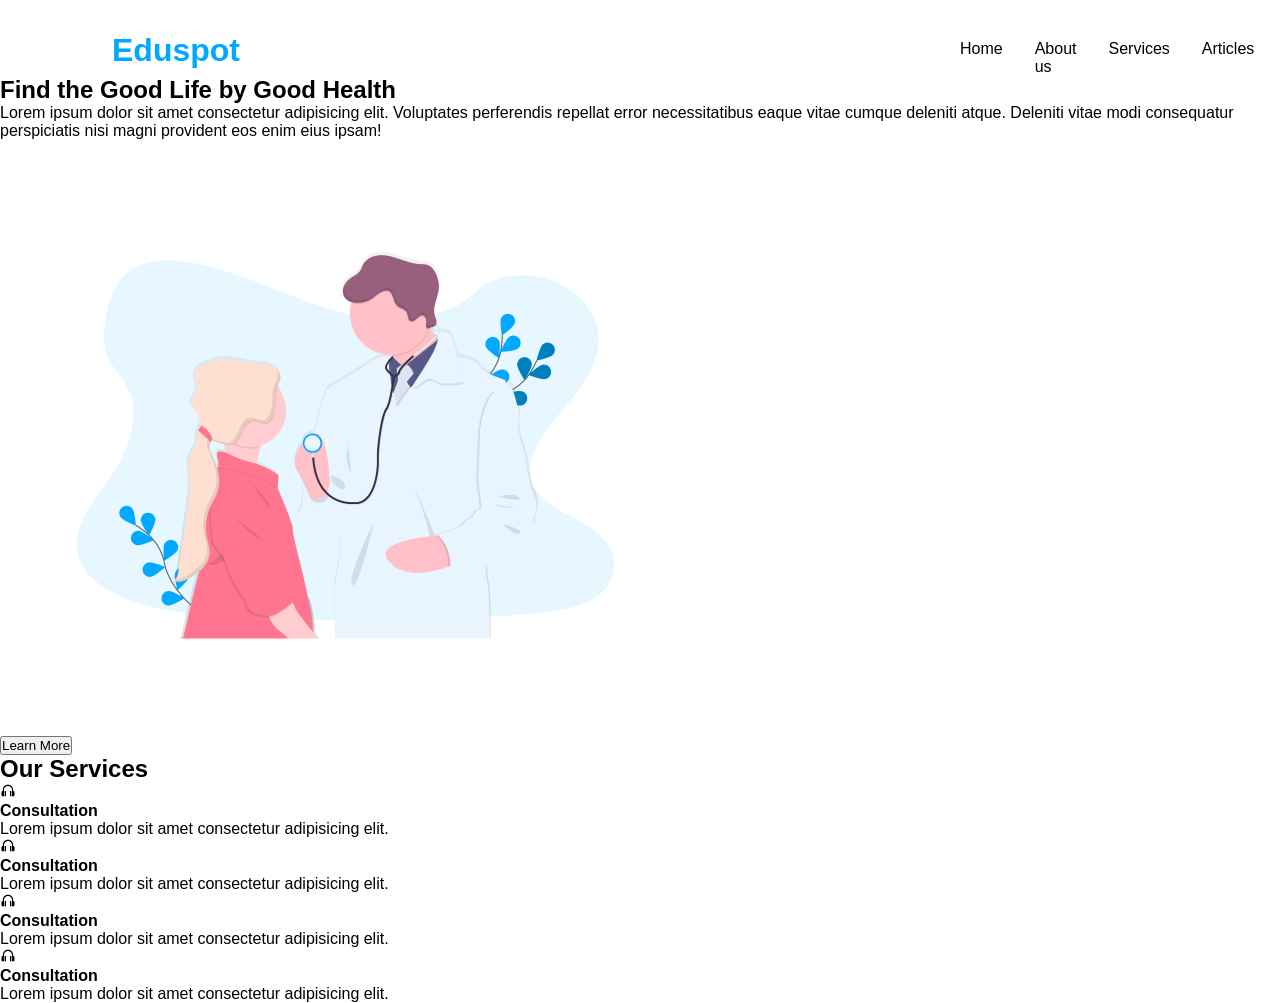
==== index.html @ 778f75f2 "COol" ====
<!DOCTYPE html>
<html lang="en">
<head>
    <meta charset="UTF-8">
    <meta name="viewport" content="width=device-width, initial-scale=1.0">
    <title>EduSpot</title>
    <link rel="stylesheet" href="Style/indexStyle.css">
    <link rel="stylesheet" href="https://unpkg.com/boxicons@latest/css/boxicons.min.css">
</head>
<body>
    <header>
        <div class="EduSpot-Logo">
            <h1><a href="index.html">Eduspot</a></h1>
        </div>
        <div class="EduSpot-Menu">
            <ul>
                <li><a href="">Home</a></li>
                <li><a href="">About us</a></li>
                <li><a href="">Services</a></li>
                <li><a href="">Articles</a></li>
                <li><a href="" class="btnLogin">Login</a></li>
            </ul>
        </div>
    </header>

    <body>
        <section class="hero">
            <h1>Find the Good Life by Good Health</h1>
            <p>Lorem ipsum dolor sit amet consectetur adipisicing elit. Voluptates perferendis repellat error necessitatibus eaque vitae cumque deleniti atque. Deleniti vitae modi consequatur perspiciatis nisi magni provident eos enim eius ipsam!</p>
            <button>Learn More</button>
            <img src="Img/docrot.png" alt="">
        </section>
        <section>
            <h2>Our Services</h2>
            <div class="Service-List">
                <div class="cardView">
                    <i class='bx bx-headphone'></i>
                    <h4>Consultation</h4>
                    <p>Lorem ipsum dolor sit amet consectetur adipisicing elit.</p>
                </div>
                <div class="cardView">
                    <i class='bx bx-headphone'></i>
                    <h4>Consultation</h4>
                    <p>Lorem ipsum dolor sit amet consectetur adipisicing elit.</p>
                </div>
                <div class="cardView">
                    <i class='bx bx-headphone'></i>
                    <h4>Consultation</h4>
                    <p>Lorem ipsum dolor sit amet consectetur adipisicing elit.</p>
                </div>
                <div class="cardView">
                    <i class='bx bx-headphone'></i>
                    <h4>Consultation</h4>
                    <p>Lorem ipsum dolor sit amet consectetur adipisicing elit.</p>
                </div>
            </div>
        </section>
    </body>
</body>
</html>
---- Style/indexStyle.css ----
*{
    margin: 0;
    padding: 0;
    scroll-behavior: smooth;
    font-family: sans-serif;
    list-style: none;
    text-decoration: none;
}

header{
    display: flex;
    margin-top: 2em;
    margin-left: 7em;
}

.EduSpot-Logo a{
    color: #00A9FF;
}

.EduSpot-Menu{
    margin-left: 45em;
}

.EduSpot-Menu ul{
    display: flex;
}

.EduSpot-Menu a{
    color: black;
}

.EduSpot-Menu li{
    margin-top: 0.5em;
    padding-right: 2em;
}

.Eduspot-Logo a{
    color: #00A9FF;
}

.btnLogin{
    border: 2px solid #00A9FF;
    padding-top: 0.7em;
    padding-bottom: 0.7em;
    padding-left: 2em;
    padding-right: 2em;
    border-radius: 0.5em;
}

.btnLogin:hover{
    background-color: #00A9FF;
    color: white;
    transition: 0.5s;
}
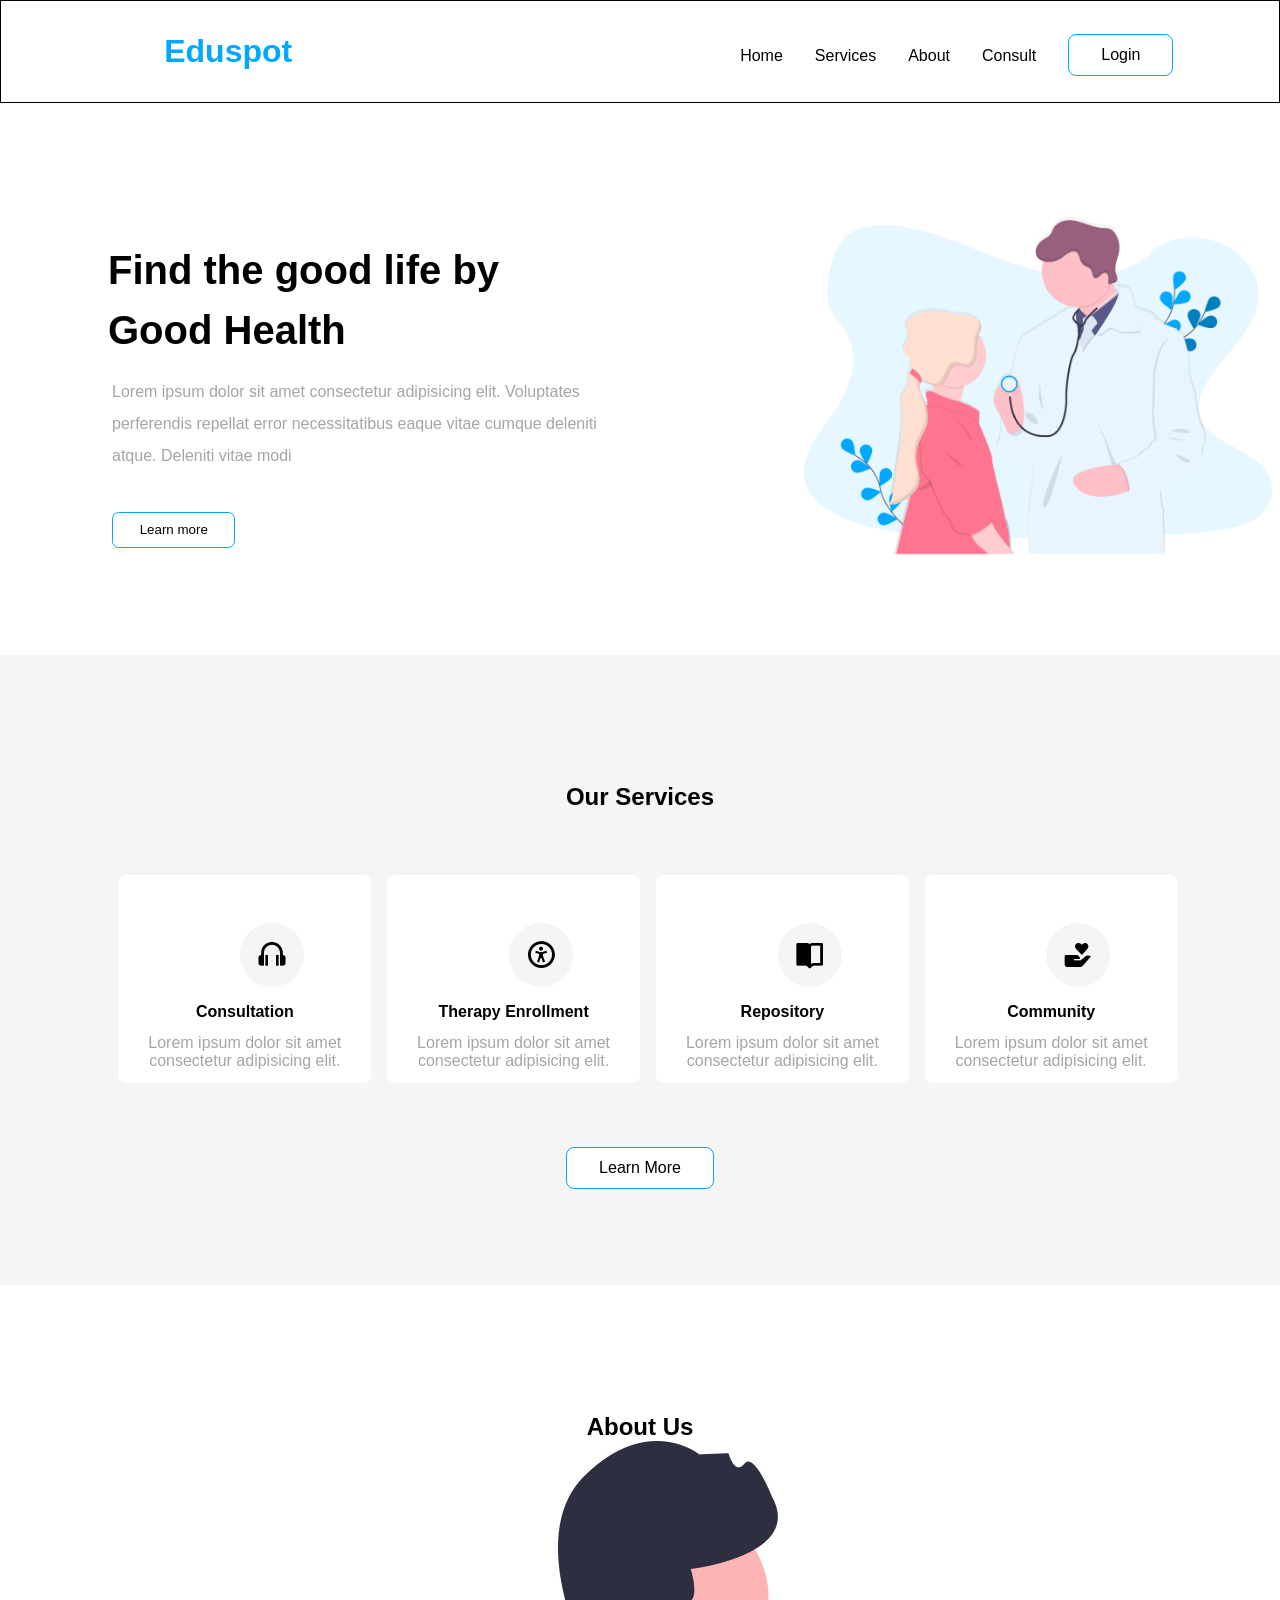
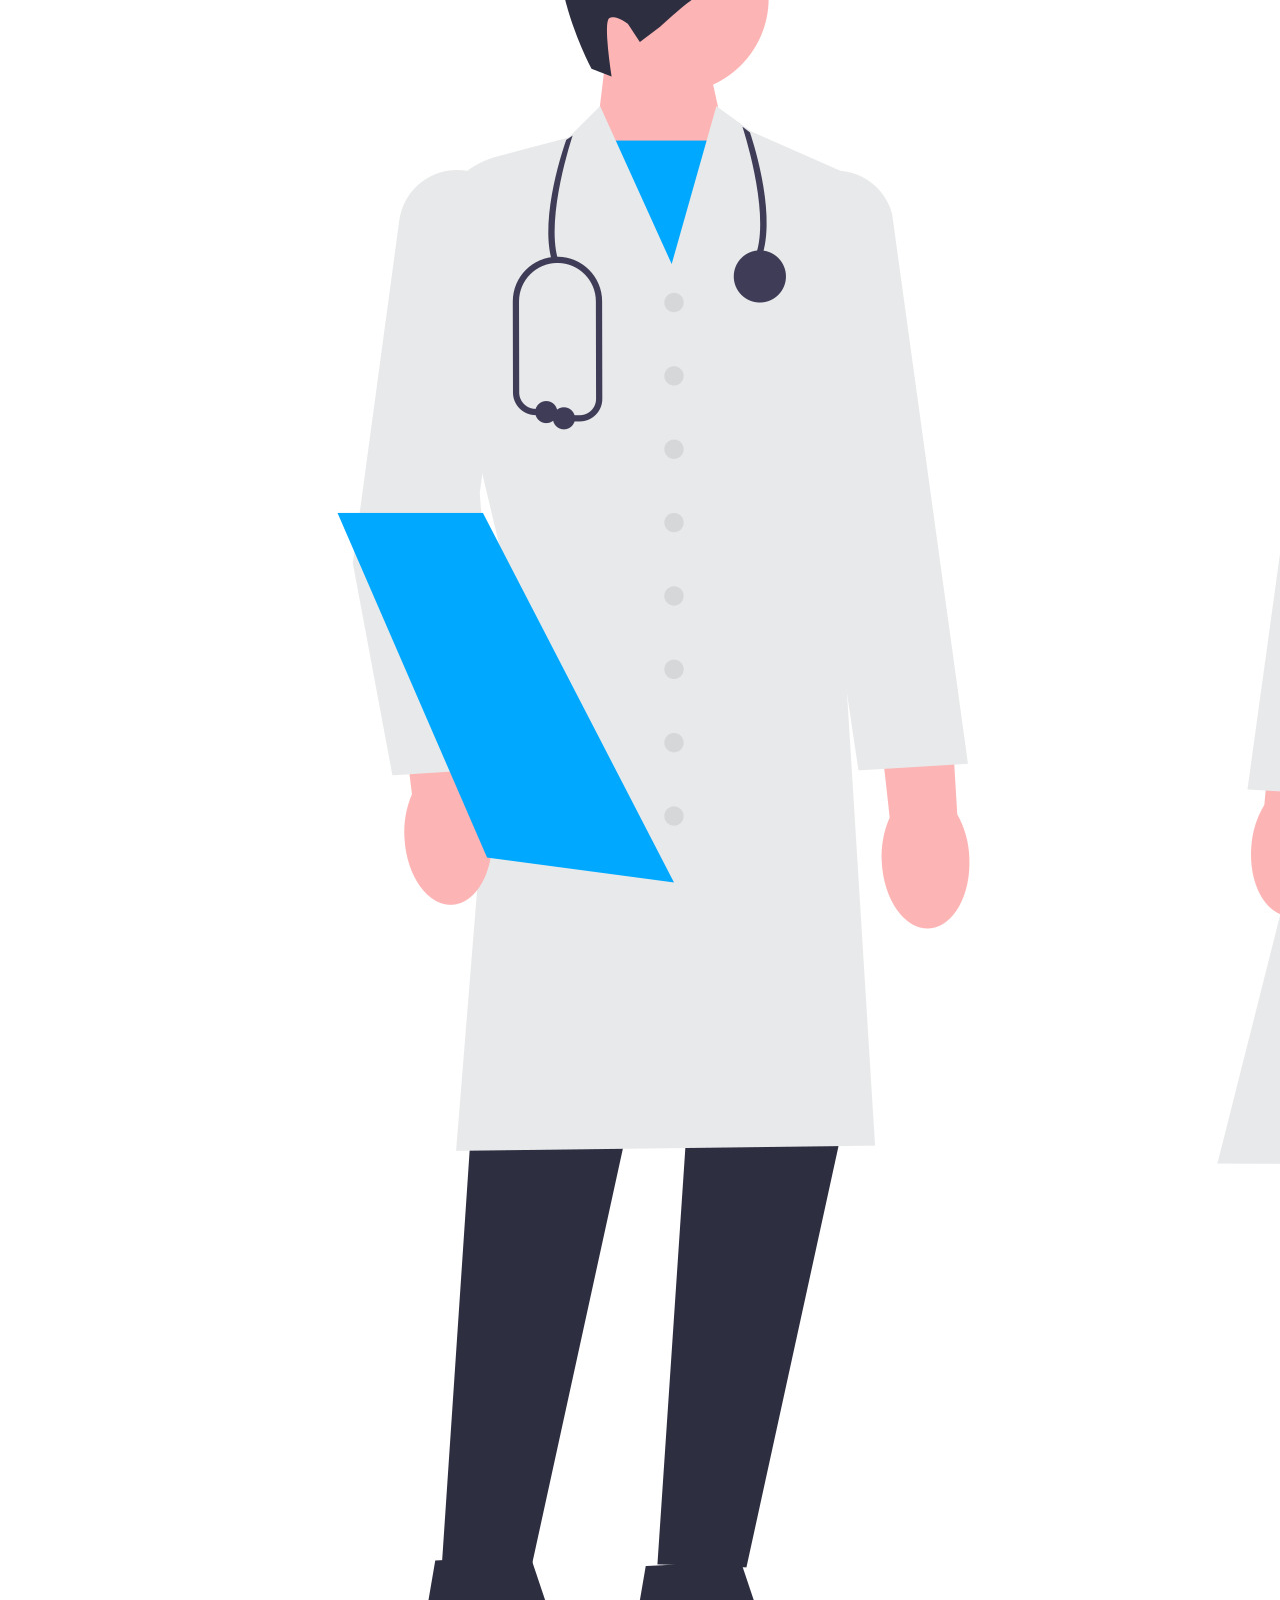
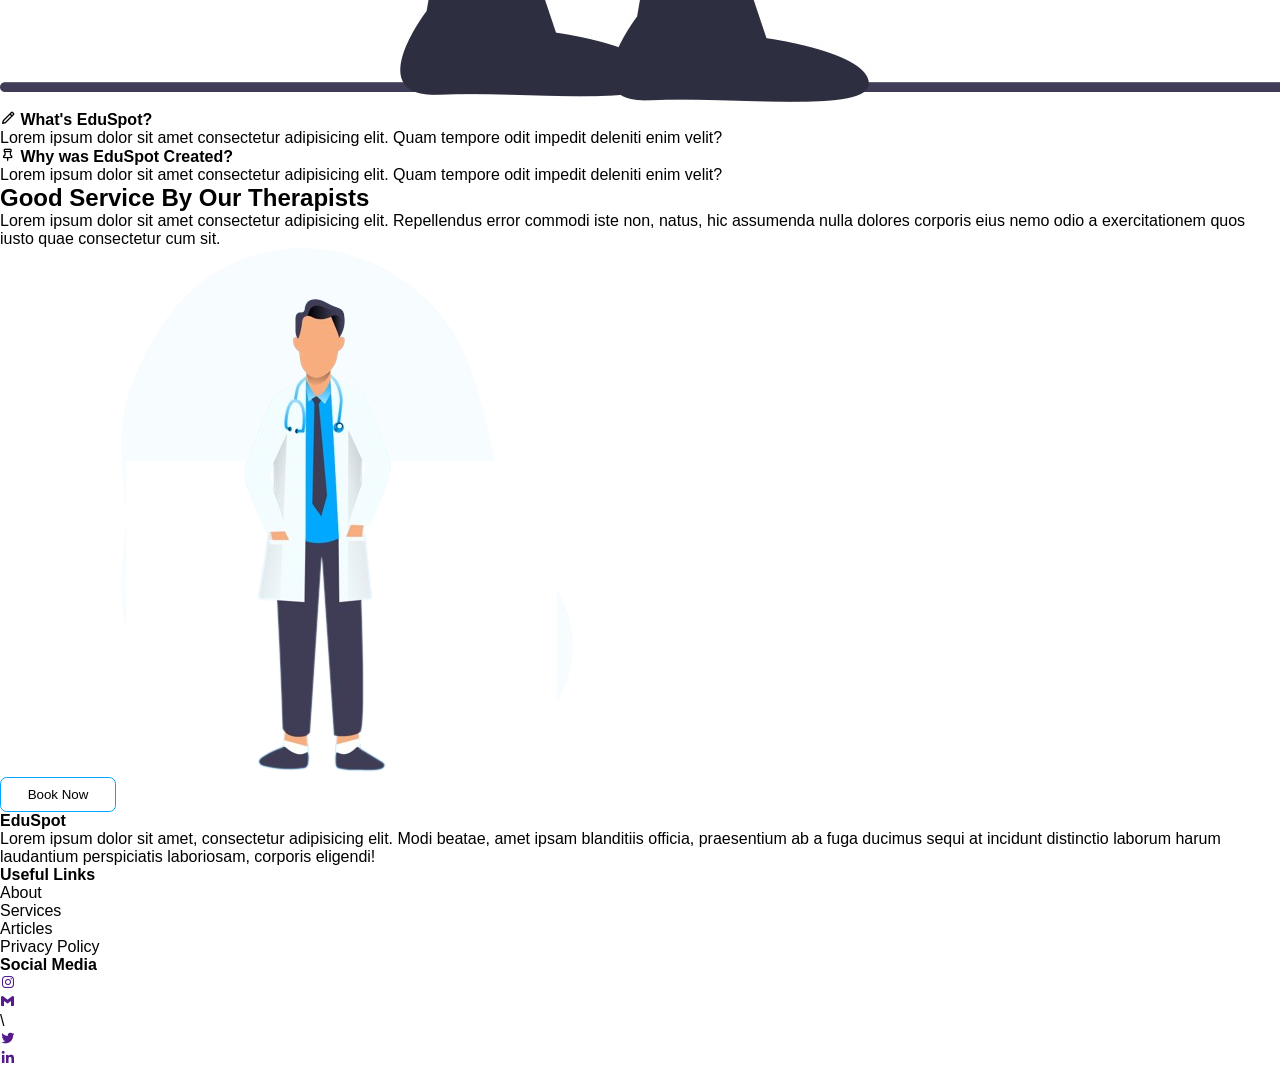
==== commit 5a85bc1a: "Cool" ====
--- a/index.html
+++ b/index.html
@@ -15,46 +15,108 @@
         <div class="EduSpot-Menu">
             <ul>
                 <li><a href="">Home</a></li>
-                <li><a href="">About us</a></li>
-                <li><a href="">Services</a></li>
-                <li><a href="">Articles</a></li>
-                <li><a href="" class="btnLogin">Login</a></li>
+                <li><a href="#Service">Services</a></li>
+                <li><a href="#about">About</a></li>
+                <li><a href="">Consult</a></li>
+                <li><a href="login.html" class="btnLogin">Login</a></li>
             </ul>
         </div>
     </header>
 
     <body>
-        <section class="hero">
-            <h1>Find the Good Life by Good Health</h1>
-            <p>Lorem ipsum dolor sit amet consectetur adipisicing elit. Voluptates perferendis repellat error necessitatibus eaque vitae cumque deleniti atque. Deleniti vitae modi consequatur perspiciatis nisi magni provident eos enim eius ipsam!</p>
-            <button>Learn More</button>
+            
+        <section class="Lorentza">
+        <div class="hero">
+            <h1>Find the good life by <br>Good Health</h1>
+            <p>Lorem ipsum dolor sit amet consectetur adipisicing elit. Voluptates perferendis repellat error necessitatibus eaque vitae cumque deleniti atque. Deleniti vitae modi</p>
+            <button class="btnLogin oreh">Learn more</button>
+        </div>
+        <div class="Meow">
             <img src="Img/docrot.png" alt="">
-        </section>
-        <section>
+        </div>
+            </section>
+
+        
+        <section class="Fateeh" id="Service">
             <h2>Our Services</h2>
             <div class="Service-List">
+                
                 <div class="cardView">
                     <i class='bx bx-headphone'></i>
                     <h4>Consultation</h4>
                     <p>Lorem ipsum dolor sit amet consectetur adipisicing elit.</p>
                 </div>
+                
                 <div class="cardView">
-                    <i class='bx bx-headphone'></i>
-                    <h4>Consultation</h4>
+                    <i class='bx bx-universal-access' ></i>
+                    <h4>Therapy Enrollment</h4>
                     <p>Lorem ipsum dolor sit amet consectetur adipisicing elit.</p>
                 </div>
                 <div class="cardView">
-                    <i class='bx bx-headphone'></i>
-                    <h4>Consultation</h4>
+                    <i class='bx bxs-book-open' ></i>
+                    <h4>Repository</h4>
                     <p>Lorem ipsum dolor sit amet consectetur adipisicing elit.</p>
                 </div>
                 <div class="cardView">
-                    <i class='bx bx-headphone'></i>
-                    <h4>Consultation</h4>
+                    <i class='bx bxs-donate-heart'></i>
+                    <h4>Community</h4>
                     <p>Lorem ipsum dolor sit amet consectetur adipisicing elit.</p>
                 </div>
             </div>
+            <div class="center">
+                <button class="btnLogin resize">Learn More</button>
+            </div>
+            
+        </section>
+
+
+        <section id="about">
+            <h2>About Us</h2>
+            <img src="Img/Docto2.jpeg" alt="">
+            <div class="AboutList">
+                <div class="AboutCard">
+                    <i class='bx bx-pencil' ></i>
+                    <b>What's EduSpot?</b>
+                    <p>Lorem ipsum dolor sit amet consectetur adipisicing elit. Quam tempore odit impedit deleniti enim velit? </p>
+                </div>
+                <div class="AboutCard">
+                    <i class='bx bx-pin' ></i>
+                    <b>Why was EduSpot Created?</b>
+                    <p>Lorem ipsum dolor sit amet consectetur adipisicing elit. Quam tempore odit impedit deleniti enim velit? </p>
+                </div>
+            </div>
+        </section>
+        <section>
+            <h2>Good Service By Our Therapists</h2>
+            <p>Lorem ipsum dolor sit amet consectetur adipisicing elit. Repellendus error commodi iste non, natus, hic assumenda nulla dolores corporis eius nemo odio a exercitationem quos iusto quae consectetur cum sit.</p>
+            <button class="btnLogin">Book Now</button>
+            <img src="Img/Doctor3.png" alt="">
         </section>
     </body>
+    
+    <footer>
+        <div class="Footer-About">
+            <b>EduSpot</b>
+            <p>Lorem ipsum dolor sit amet, consectetur adipisicing elit. Modi beatae, amet ipsam blanditiis officia, praesentium ab a fuga ducimus sequi at incidunt distinctio laborum harum laudantium perspiciatis laboriosam, corporis eligendi!</p>
+        </div>
+        <div class="Footer-Links">
+            <b>Useful Links</b>
+            <ul>
+                <li>About</li>
+                <li>Services</li>
+                <li>Articles</li>
+                <li>Privacy Policy</li>
+            </ul>
+        </div>
+        <div class="Footer-Contacts">
+            <b>Social Media</b>
+            <ul>
+                <li><a href=""><i class='bx bxl-instagram' ></i></a></li>
+                <li><a href=""><i class='bx bxl-gmail' ></i></a></li>\
+                <li><a href=""><i class='bx bxl-twitter' ></i></a></li>
+                <li><a href=""><i class='bx bxl-linkedin' ></i></a></li>
+            </ul>
+        </div>
+    </footer>
 </body>
 </html>
--- a/Style/indexStyle.css
+++ b/Style/indexStyle.css
@@ -5,20 +5,28 @@
     font-family: sans-serif;
     list-style: none;
     text-decoration: none;
+    box-sizing: border-box;
+}
+
+.center {
+    display: flex;
+    justify-content: center;
 }
 
 header{
     display: flex;
-    margin-top: 2em;
-    margin-left: 7em;
+    justify-content: space-between;
+    align-items: center;
+    background-color: white;
+    position: fixed;
+    padding: 2rem 7%;
+    border: 1px solid black;
+    width: 100%;
 }
 
 .EduSpot-Logo a{
     color: #00A9FF;
-}
-
-.EduSpot-Menu{
-    margin-left: 45em;
+    padding-left: 2.3em;
 }
 
 .EduSpot-Menu ul{
@@ -29,9 +37,17 @@
     color: black;
 }
 
+.EduSpot-Menu a:hover{
+    transition: 0.5s;
+}
+
 .EduSpot-Menu li{
     margin-top: 0.5em;
-    padding-right: 2em;
+    padding-right: 1em;
+}
+
+.EduSpot-Menu ul li {
+    margin-left: 1em;
 }
 
 .Eduspot-Logo a{
@@ -39,16 +55,105 @@
 }
 
 .btnLogin{
-    border: 2px solid #00A9FF;
+    border: 1px solid #00A9FF;
+    background-color: white;
     padding-top: 0.7em;
     padding-bottom: 0.7em;
     padding-left: 2em;
     padding-right: 2em;
     border-radius: 0.5em;
+    transition: 0.5s;
 }
-
 .btnLogin:hover{
     background-color: #00A9FF;
     color: white;
     transition: 0.5s;
 }
+.hero{
+    padding-top: 10em;
+}
+
+.hero h1{
+    font-size: 2.5em;
+    line-height: 1.5em;
+    margin-top: 2em;
+    margin-left: 2.7em;
+}
+
+.hero p{
+    font-size: 1em;
+    margin-left: 7em;
+    line-height: 2em;
+    margin-top: 1em;
+    color: #A5A5A5;
+    width: 500px;
+}
+
+.btnLogin.oreh {
+    margin-left: 8.4em;
+    margin-top: 3em;
+}
+
+.Lorentza{
+    display: flex;
+}
+
+.Meow img{
+    width: 70%;
+    margin-top: 7.5em;
+    margin-left: 12em;
+}
+
+.Fateeh{
+    background-color: whitesmoke;
+    width: 100%;
+    padding-top: 8em;
+    padding-bottom: 6em;
+}
+
+.Fateeh h2{
+    text-align: center;
+}
+
+.Service-List {
+    display: flex;
+    margin: 4em 8%;
+}
+
+.cardView {
+    background-color: white;
+    border-radius: 0.5em;
+    margin-left: 1em;
+}
+
+.cardView i{
+    font-size: 2em;
+    margin-left: 3.8em;
+    margin-top: 1.5em;
+    background-color: whitesmoke;
+    border-radius: 50%;
+    padding: 0.5em;
+}
+
+.cardView h4{
+    text-align: center;
+    margin-top: 1em;
+}
+
+.cardView p {
+    padding: 0.8em 5%;
+    text-align: center;
+    color: #A5A5A5;
+}
+
+.btnLogin.resize {
+    font-size: 1em;
+}
+
+#about {
+    padding-top: 8em;
+}
+#about h2 {
+    text-align: center;
+}
+#about img
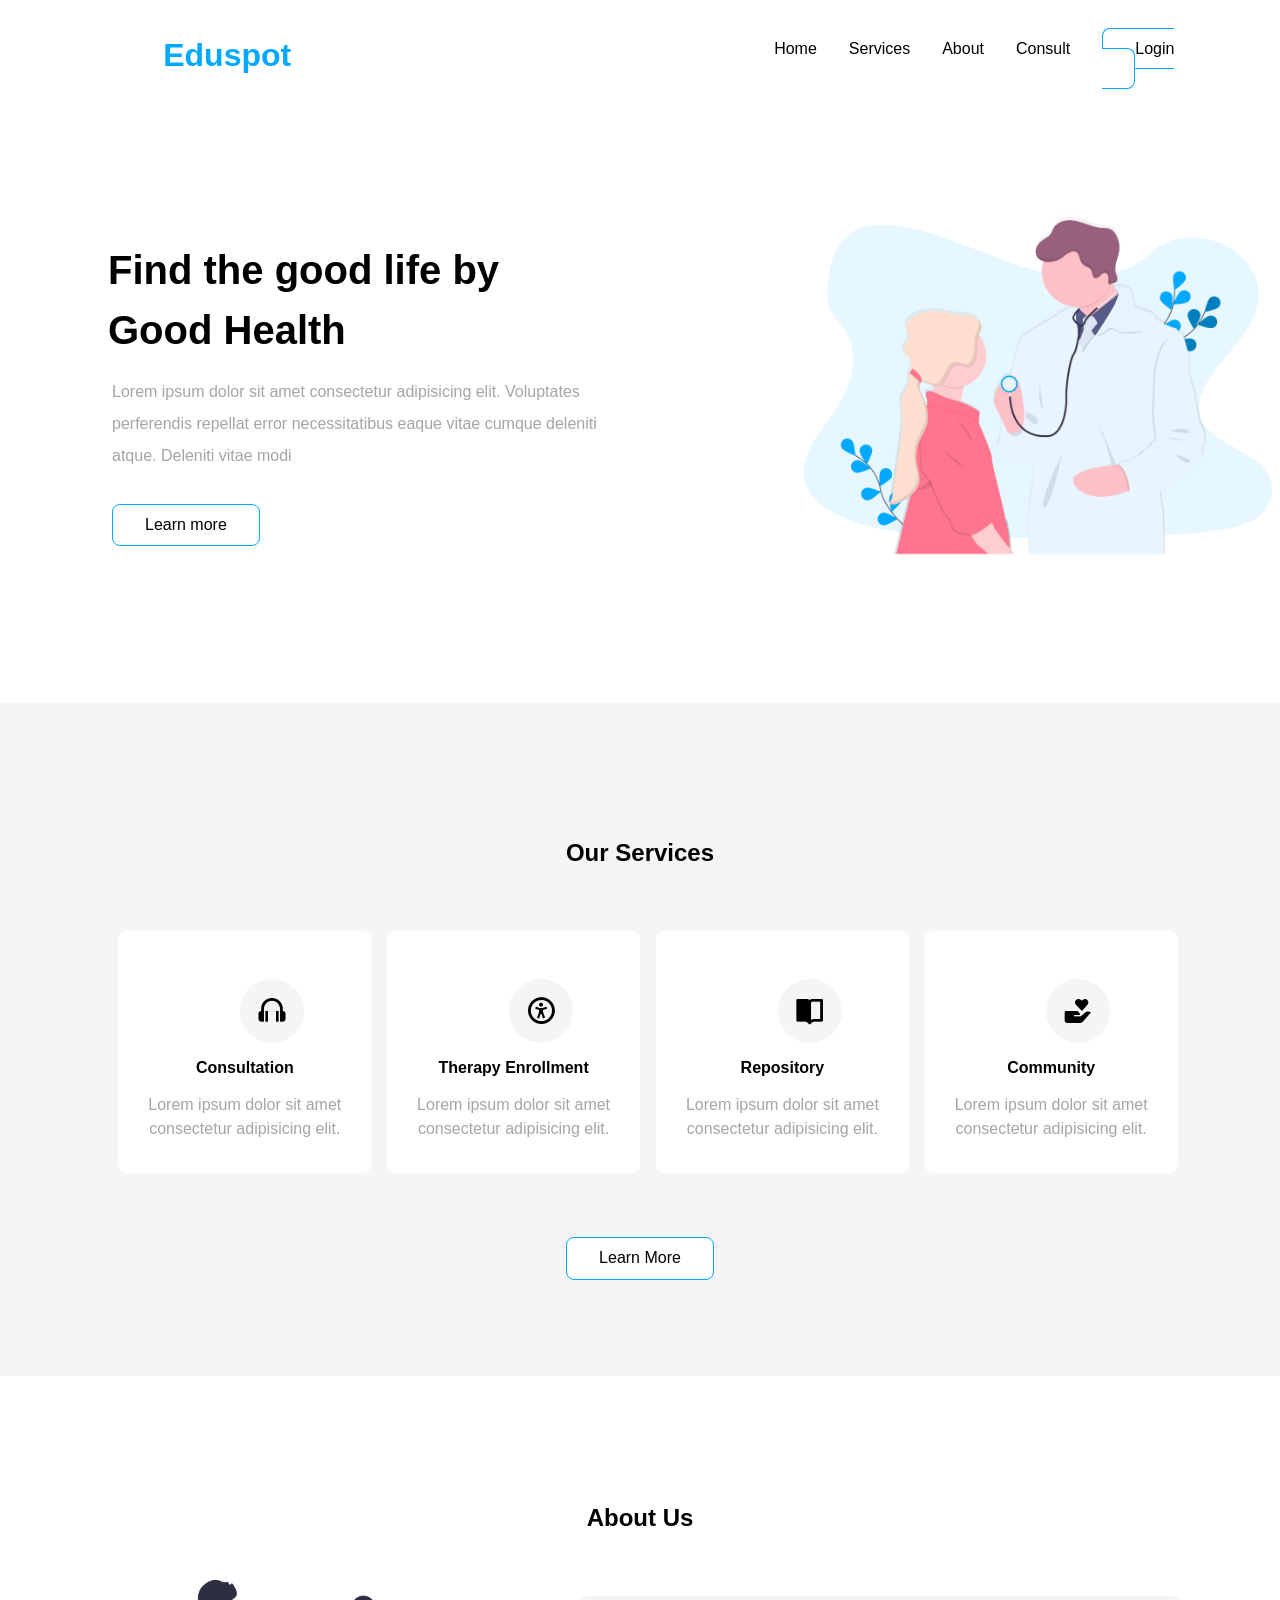
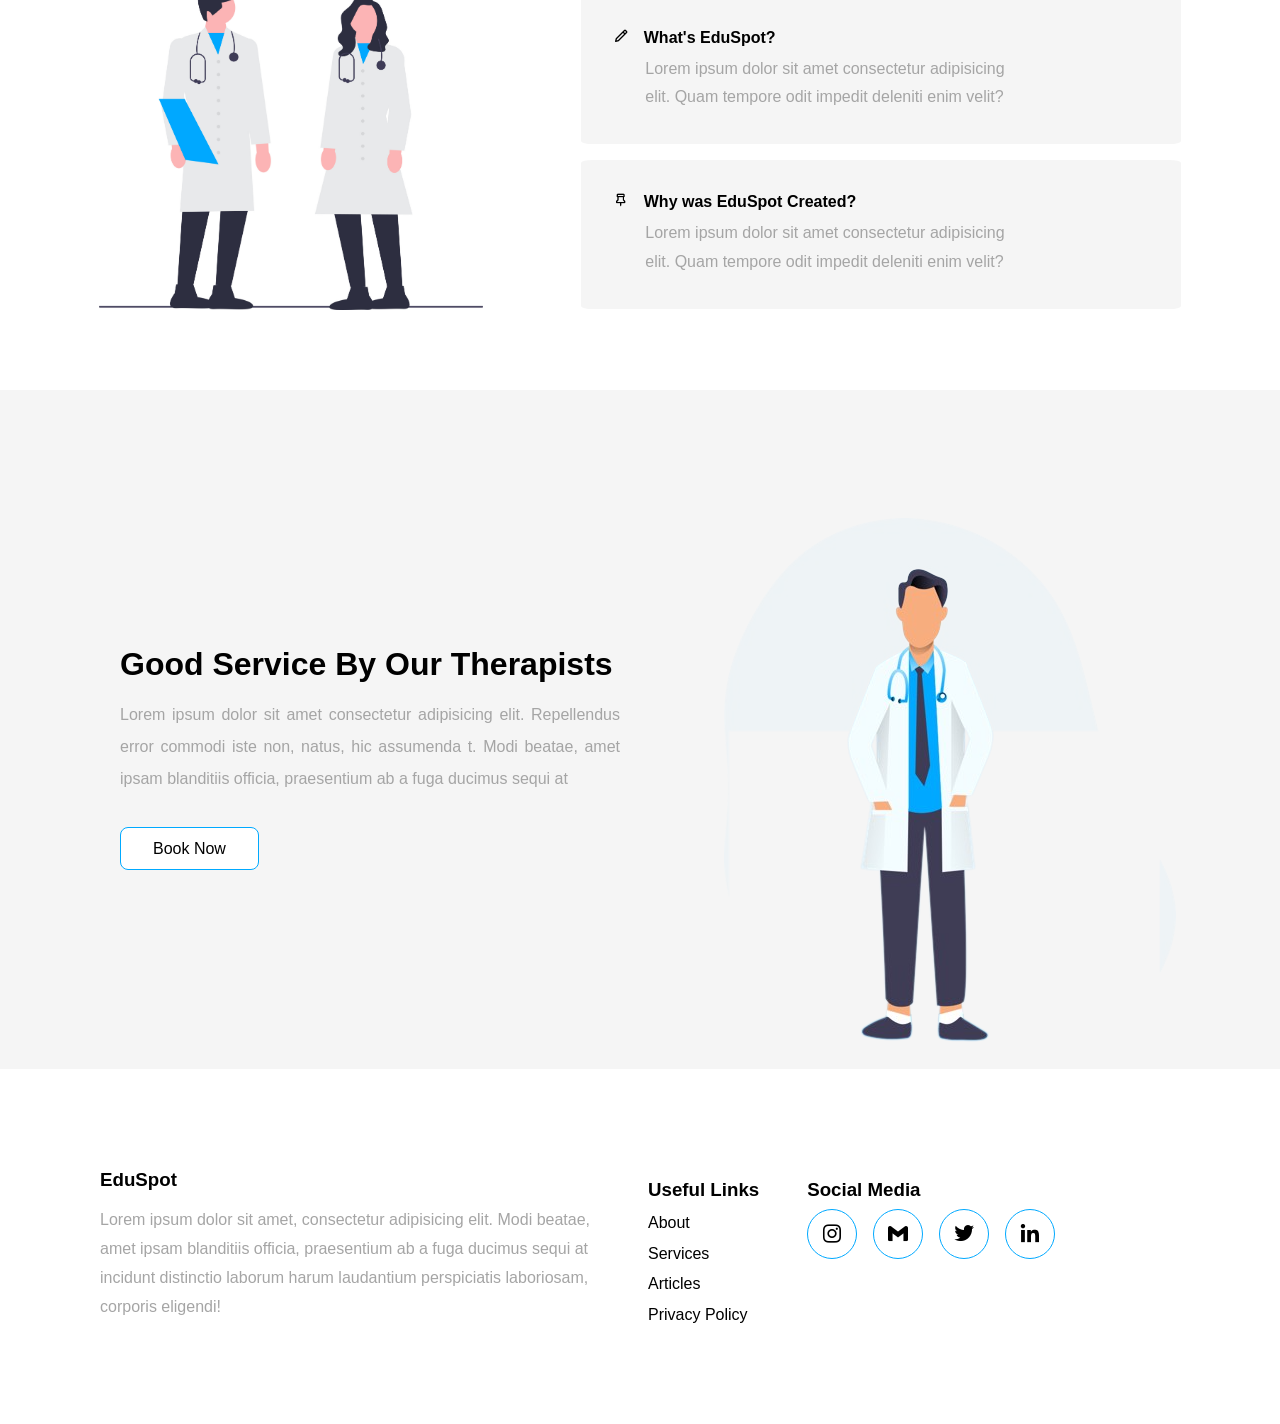
==== commit b973eb14: "Coool" ====
--- a/index.html
+++ b/index.html
@@ -6,6 +6,7 @@
     <title>EduSpot</title>
     <link rel="stylesheet" href="Style/indexStyle.css">
     <link rel="stylesheet" href="https://unpkg.com/boxicons@latest/css/boxicons.min.css">
+    <link rel="icon" href="">
 </head>
 <body>
     <header>
@@ -14,10 +15,10 @@
         </div>
         <div class="EduSpot-Menu">
             <ul>
-                <li><a href="">Home</a></li>
+                <li><a href="#">Home</a></li>
                 <li><a href="#Service">Services</a></li>
                 <li><a href="#about">About</a></li>
-                <li><a href="">Consult</a></li>
+                <li><a href="#consult">Consult</a></li>
                 <li><a href="login.html" class="btnLogin">Login</a></li>
             </ul>
         </div>
@@ -29,7 +30,7 @@
         <div class="hero">
             <h1>Find the good life by <br>Good Health</h1>
             <p>Lorem ipsum dolor sit amet consectetur adipisicing elit. Voluptates perferendis repellat error necessitatibus eaque vitae cumque deleniti atque. Deleniti vitae modi</p>
-            <button class="btnLogin oreh">Learn more</button>
+            <button class="btnLogin oreh resize">Learn more</button>
         </div>
         <div class="Meow">
             <img src="Img/docrot.png" alt="">
@@ -72,47 +73,60 @@
 
         <section id="about">
             <h2>About Us</h2>
-            <img src="Img/Docto2.jpeg" alt="">
-            <div class="AboutList">
-                <div class="AboutCard">
-                    <i class='bx bx-pencil' ></i>
-                    <b>What's EduSpot?</b>
-                    <p>Lorem ipsum dolor sit amet consectetur adipisicing elit. Quam tempore odit impedit deleniti enim velit? </p>
-                </div>
-                <div class="AboutCard">
-                    <i class='bx bx-pin' ></i>
-                    <b>Why was EduSpot Created?</b>
-                    <p>Lorem ipsum dolor sit amet consectetur adipisicing elit. Quam tempore odit impedit deleniti enim velit? </p>
+            <div class="flex" style="justify-content: space-evenly;">
+                <img src="Img/Docto2.jpeg" alt="">
+                <div class="AboutList">
+    
+                    <div class="AboutCard">
+                        <i class='bx bx-pencil' ></i>
+                        <b>What's EduSpot?</b>
+                        <p>Lorem ipsum dolor sit amet consectetur adipisicing <br>elit. Quam tempore odit impedit deleniti enim velit? </p>
+                    </div>
+    
+                    <div class="AboutCard">
+                        <i class='bx bx-pin' ></i>
+                        <b>Why was EduSpot Created?</b>
+                        <p>Lorem ipsum dolor sit amet consectetur adipisicing <br>elit. Quam tempore odit impedit deleniti enim velit? </p>
+                    </div>
+                    
                 </div>
             </div>
+            
         </section>
-        <section>
-            <h2>Good Service By Our Therapists</h2>
-            <p>Lorem ipsum dolor sit amet consectetur adipisicing elit. Repellendus error commodi iste non, natus, hic assumenda nulla dolores corporis eius nemo odio a exercitationem quos iusto quae consectetur cum sit.</p>
-            <button class="btnLogin">Book Now</button>
-            <img src="Img/Doctor3.png" alt="">
+        
+        <section class="Ambraise" id="consult">
+            <div class="flex" style="justify-content: space-evenly;">
+                <div class="DanHeng">
+                    <h2>Good Service By Our Therapists</h2>
+                    <p>
+                        Lorem ipsum dolor sit amet consectetur adipisicing elit. Repellendus error commodi iste non, natus, hic assumenda t. Modi beatae, amet ipsam blanditiis officia, praesentium ab a fuga ducimus sequi at
+                    </p>
+                    <a href="login.html"><button class="btnLogin resize">Book Now</button></a>
+                </div>
+                <img src="Img/Doctor3.png" alt="">
+            </div>
         </section>
     </body>
     
     <footer>
         <div class="Footer-About">
-            <b>EduSpot</b>
+            <h3>EduSpot</h3>
             <p>Lorem ipsum dolor sit amet, consectetur adipisicing elit. Modi beatae, amet ipsam blanditiis officia, praesentium ab a fuga ducimus sequi at incidunt distinctio laborum harum laudantium perspiciatis laboriosam, corporis eligendi!</p>
         </div>
         <div class="Footer-Links">
-            <b>Useful Links</b>
+            <h3>Useful Links</h3>
             <ul>
-                <li>About</li>
-                <li>Services</li>
-                <li>Articles</li>
-                <li>Privacy Policy</li>
+                <li><a href="">About</a></li>
+                <li><a href="">Services</a></li>
+                <li><a href="">Articles</a></li>
+                <li><a href="">Privacy Policy</a></li>
             </ul>
         </div>
         <div class="Footer-Contacts">
-            <b>Social Media</b>
+            <h3>Social Media</h3>
             <ul>
                 <li><a href=""><i class='bx bxl-instagram' ></i></a></li>
-                <li><a href=""><i class='bx bxl-gmail' ></i></a></li>\
+                <li><a href=""><i class='bx bxl-gmail' ></i></a></li>
                 <li><a href=""><i class='bx bxl-twitter' ></i></a></li>
                 <li><a href=""><i class='bx bxl-linkedin' ></i></a></li>
             </ul>
--- a/Style/indexStyle.css
+++ b/Style/indexStyle.css
@@ -1,3 +1,8 @@
+:root{
+    --base-color: #00A9FF;
+    --p-color: #a5a5a5;
+}
+
 *{
     margin: 0;
     padding: 0;
@@ -13,6 +18,15 @@
     justify-content: center;
 }
 
+.flex {
+    display: flex;
+}
+a {
+    color: black;
+}
+p {
+    color: var(--p-color);
+}
 header{
     display: flex;
     justify-content: space-between;
@@ -20,12 +34,11 @@
     background-color: white;
     position: fixed;
     padding: 2rem 7%;
-    border: 1px solid black;
     width: 100%;
 }
 
 .EduSpot-Logo a{
-    color: #00A9FF;
+    color: var(--base-color);
     padding-left: 2.3em;
 }
 
@@ -37,8 +50,18 @@
     color: black;
 }
 
-.EduSpot-Menu a:hover{
-    transition: 0.5s;
+.EduSpot-Menu a::after{
+    content: '';
+	width: 0;
+	height: 2px;
+	background: #00A9FF;
+	display: block;
+	margin: auto;
+	transition: 0.5s;
+}
+
+.EduSpot-Menu a:hover::after{
+    width: 100%;
 }
 
 .EduSpot-Menu li{
@@ -51,7 +74,7 @@
 }
 
 .Eduspot-Logo a{
-    color: #00A9FF;
+    color: var(--base-color);
 }
 
 .btnLogin{
@@ -65,7 +88,7 @@
     transition: 0.5s;
 }
 .btnLogin:hover{
-    background-color: #00A9FF;
+    background-color: var(--base-color);
     color: white;
     transition: 0.5s;
 }
@@ -85,13 +108,13 @@
     margin-left: 7em;
     line-height: 2em;
     margin-top: 1em;
-    color: #A5A5A5;
+    color: var(--p-color);
     width: 500px;
 }
 
 .btnLogin.oreh {
-    margin-left: 8.4em;
-    margin-top: 3em;
+    margin-left: 7em;
+    margin-top: 2em;
 }
 
 .Lorentza{
@@ -107,8 +130,9 @@
 .Fateeh{
     background-color: whitesmoke;
     width: 100%;
-    padding-top: 8em;
+    padding-top: 8.5em;
     padding-bottom: 6em;
+    margin-top: 3em;
 }
 
 .Fateeh h2{
@@ -142,8 +166,11 @@
 
 .cardView p {
     padding: 0.8em 5%;
-    text-align: center;
-    color: #A5A5A5;
+    line-height: 1.5em;
+    padding-top: 1em;
+    padding-bottom: 2em;
+    text-align: center;
+    color: var(--p-color);
 }
 
 .btnLogin.resize {
@@ -155,5 +182,107 @@
 }
 #about h2 {
     text-align: center;
-}
-#about img+    margin-bottom: 2em;
+}
+#about img {
+    width: 30%;
+}
+
+.AboutCard{
+    background-color: whitesmoke;
+    margin-top: 1em;
+    padding: 2em;
+    border-radius: 2%;
+    width: 600px;
+}
+.AboutCard b {
+    margin-left: 10px;
+}
+.AboutCard p{
+    margin-top: 0.5em;
+    line-height: 1.8em;
+    padding-left: 2em;
+    color: var(--p-color);
+}
+
+.Ambraise{
+    background-color: whitesmoke;
+    width: 100%;
+    padding-top: 8em;
+    margin-top: 5em;
+}
+.DanHeng h2{
+    margin-left: 0.5em;
+    margin-top: 4em;
+    font-size: 2em;
+}
+
+.DanHeng p {
+    margin-left: 1em;
+    margin-top: 1em;
+    width: 500px;
+    color: var(--p-color);
+    line-height: 2em;
+    text-align: justify;
+    margin-bottom: 2em;
+}
+
+.DanHeng button {
+    margin-left: 1em;
+    cursor: pointer;
+}
+
+footer {
+    padding: 100px 100px;
+    display: flex;
+}
+
+.Footer-About {
+    width: 500px;
+}
+
+.Footer-About p{
+    line-height: 1.8em;
+}
+.Footer-About h3 {
+    margin-bottom: 0.8em;
+}
+
+.Footer-Links{
+    margin-left: 3em;
+    margin-top: 0.6em;
+}
+
+.Footer-Links li{
+    margin-top: 0.8em;
+}
+
+.Footer-Contacts{
+    margin-left: 3em;
+    margin-top: 0.6em;
+}
+
+.Footer-Contacts li{
+    margin-top: 0.5em;
+    margin-right: 1em;
+    border: 1px solid #00A9FF;
+    border-radius: 50%;
+    transition: 0.5s;
+}
+
+.Footer-Contacts li:hover{
+    background-color: #00A9FF;
+}
+
+.Footer-Contacts i{
+    font-size: 1.5em;
+    padding: 0.5em;
+}
+
+.Footer-Contacts i:hover{
+    color: white;
+}
+
+.Footer-Contacts ul {
+    display: flex;
+}
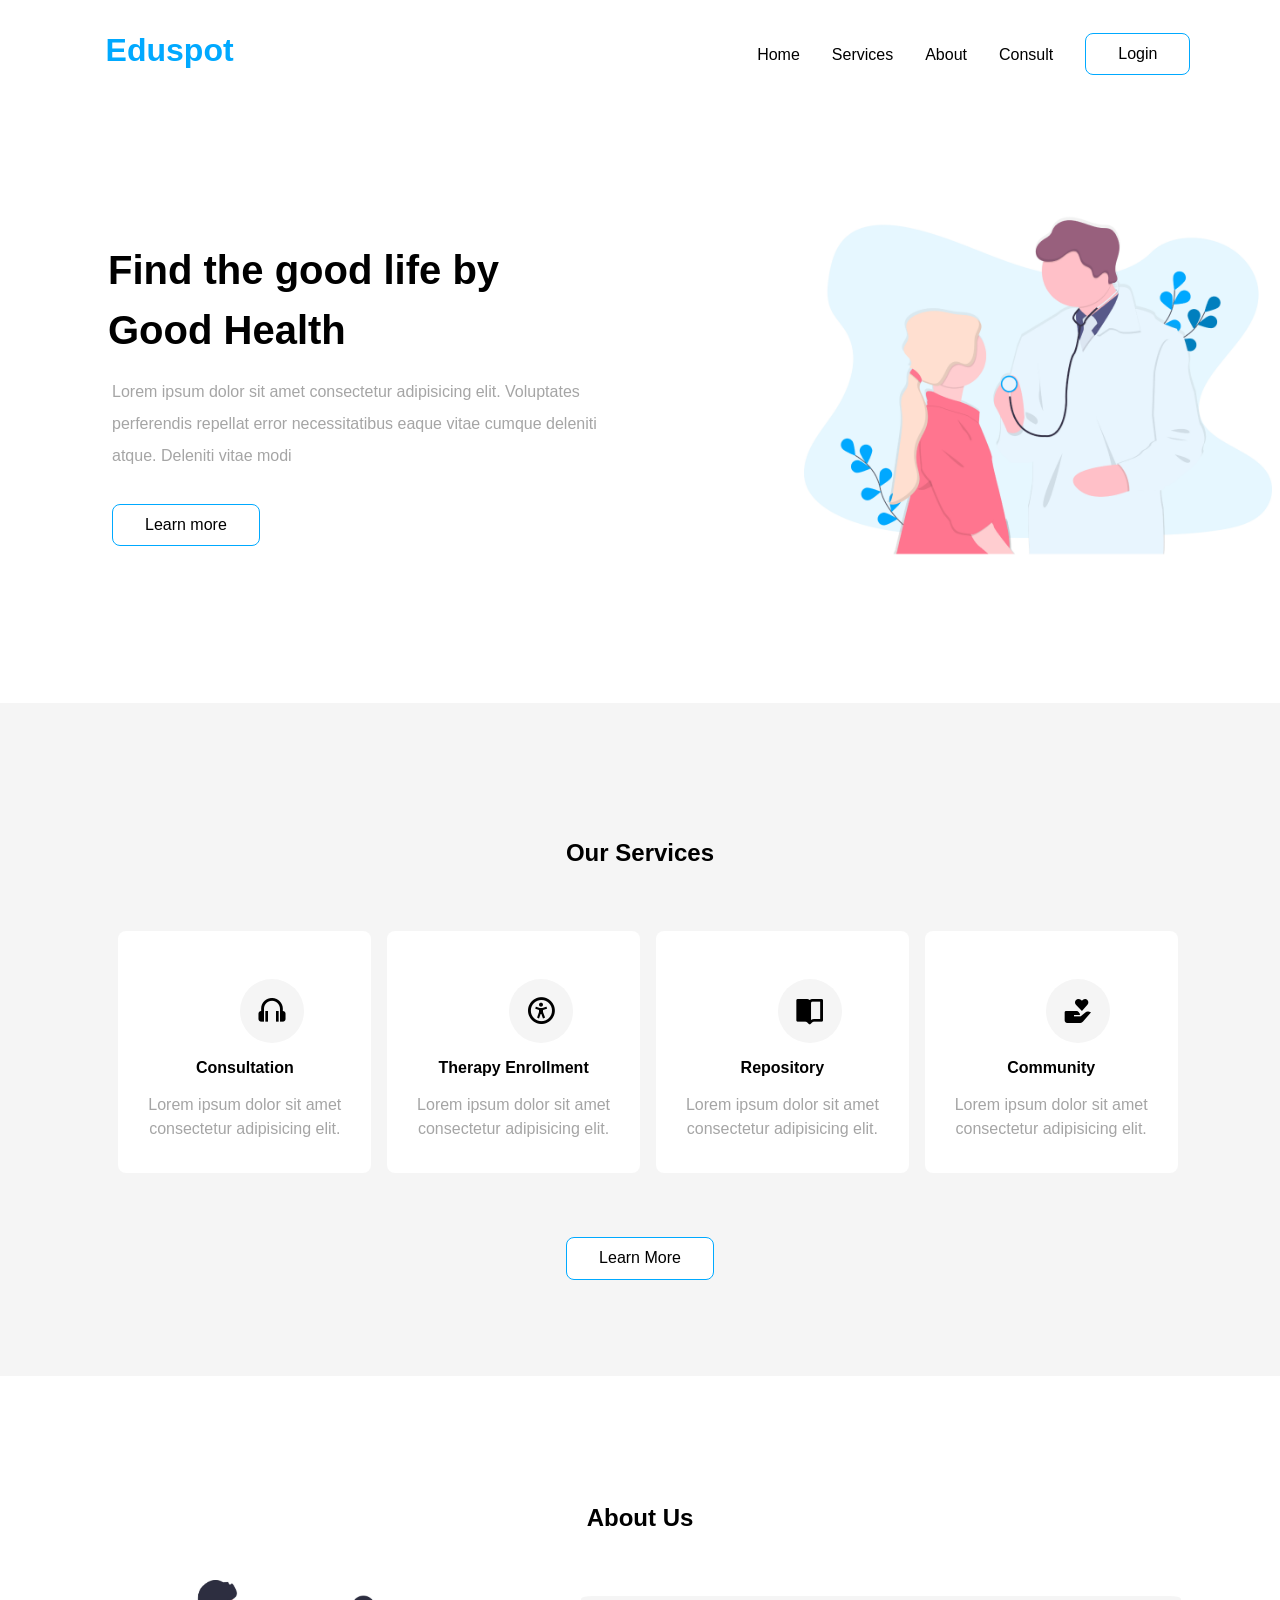
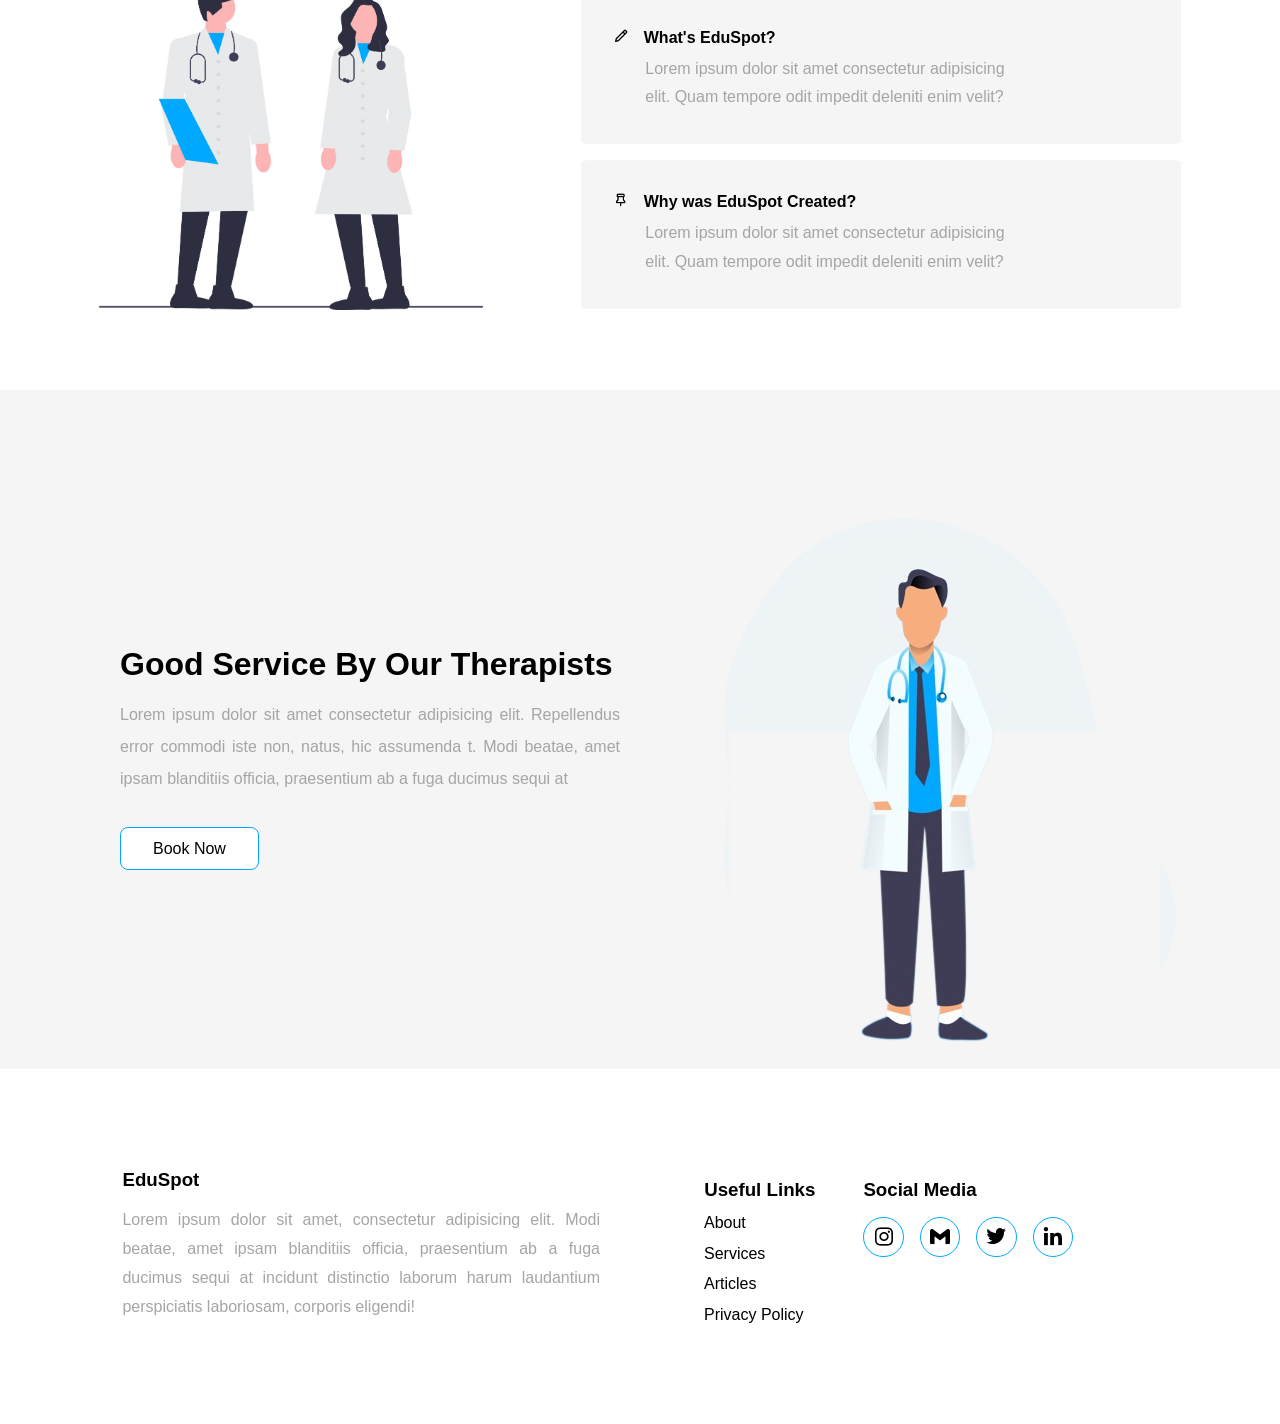
==== commit da943292: "Let's go" ====
--- a/index.html
+++ b/index.html
@@ -24,7 +24,7 @@
         </div>
     </header>
 
-    <body>
+    <article>
             
         <section class="Lorentza">
         <div class="hero">
@@ -106,7 +106,7 @@
                 <img src="Img/Doctor3.png" alt="">
             </div>
         </section>
-    </body>
+    </article>
     
     <footer>
         <div class="Footer-About">
--- a/Style/indexStyle.css
+++ b/Style/indexStyle.css
@@ -39,7 +39,7 @@
 
 .EduSpot-Logo a{
     color: var(--base-color);
-    padding-left: 2.3em;
+    padding-left: 0.5em;
 }
 
 .EduSpot-Menu ul{
@@ -48,29 +48,18 @@
 
 .EduSpot-Menu a{
     color: black;
-}
-
-.EduSpot-Menu a::after{
-    content: '';
-	width: 0;
-	height: 2px;
-	background: #00A9FF;
-	display: block;
-	margin: auto;
-	transition: 0.5s;
-}
-
-.EduSpot-Menu a:hover::after{
-    width: 100%;
+    transition: 0.5s;
+}
+
+.EduSpot-Menu a:hover, .EduSpot-Menu a:focus,
+.Footer-Links a:hover {
+    color: var(--base-color);
 }
 
 .EduSpot-Menu li{
     margin-top: 0.5em;
-    padding-right: 1em;
-}
-
-.EduSpot-Menu ul li {
-    margin-left: 1em;
+    padding-left: 2em;
+
 }
 
 .Eduspot-Logo a{
@@ -80,16 +69,14 @@
 .btnLogin{
     border: 1px solid #00A9FF;
     background-color: white;
-    padding-top: 0.7em;
-    padding-bottom: 0.7em;
-    padding-left: 2em;
-    padding-right: 2em;
+    padding: 0.7em 2em;
     border-radius: 0.5em;
     transition: 0.5s;
+    cursor: pointer;
 }
 .btnLogin:hover{
     background-color: var(--base-color);
-    color: white;
+    color: white !important;
     transition: 0.5s;
 }
 .hero{
@@ -243,9 +230,12 @@
 
 .Footer-About p{
     line-height: 1.8em;
+    text-align: justify;
+    margin-left: 1.4em;
 }
 .Footer-About h3 {
     margin-bottom: 0.8em;
+    margin-left: 1.2em;
 }
 
 .Footer-Links{
@@ -255,6 +245,15 @@
 
 .Footer-Links li{
     margin-top: 0.8em;
+    margin-left: 3.5em;
+}
+
+.Footer-Links a {
+    transition: 0.5s;
+}
+
+.Footer-Links h3{
+    margin-left: 3em;
 }
 
 .Footer-Contacts{
@@ -263,7 +262,7 @@
 }
 
 .Footer-Contacts li{
-    margin-top: 0.5em;
+    margin-top: 1em;
     margin-right: 1em;
     border: 1px solid #00A9FF;
     border-radius: 50%;
@@ -276,7 +275,7 @@
 
 .Footer-Contacts i{
     font-size: 1.5em;
-    padding: 0.5em;
+    padding: 0.3em;
 }
 
 .Footer-Contacts i:hover{
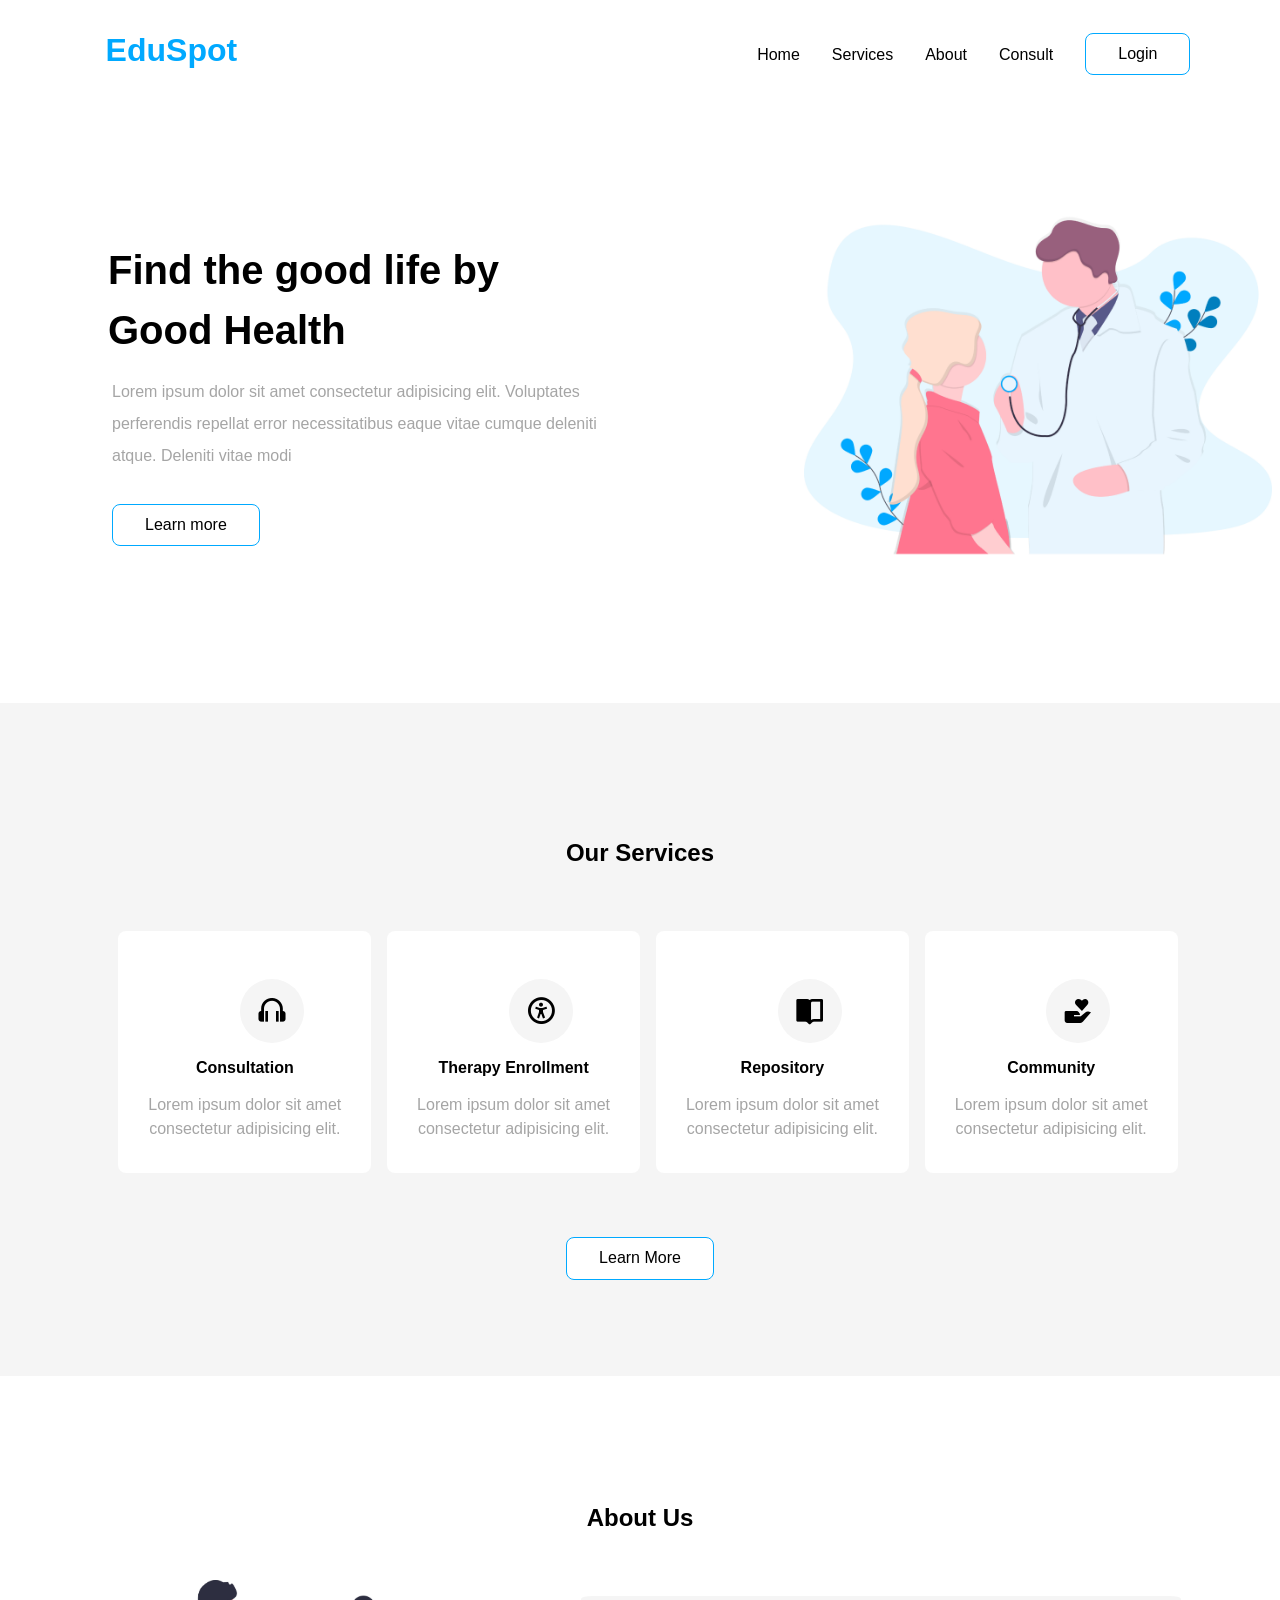
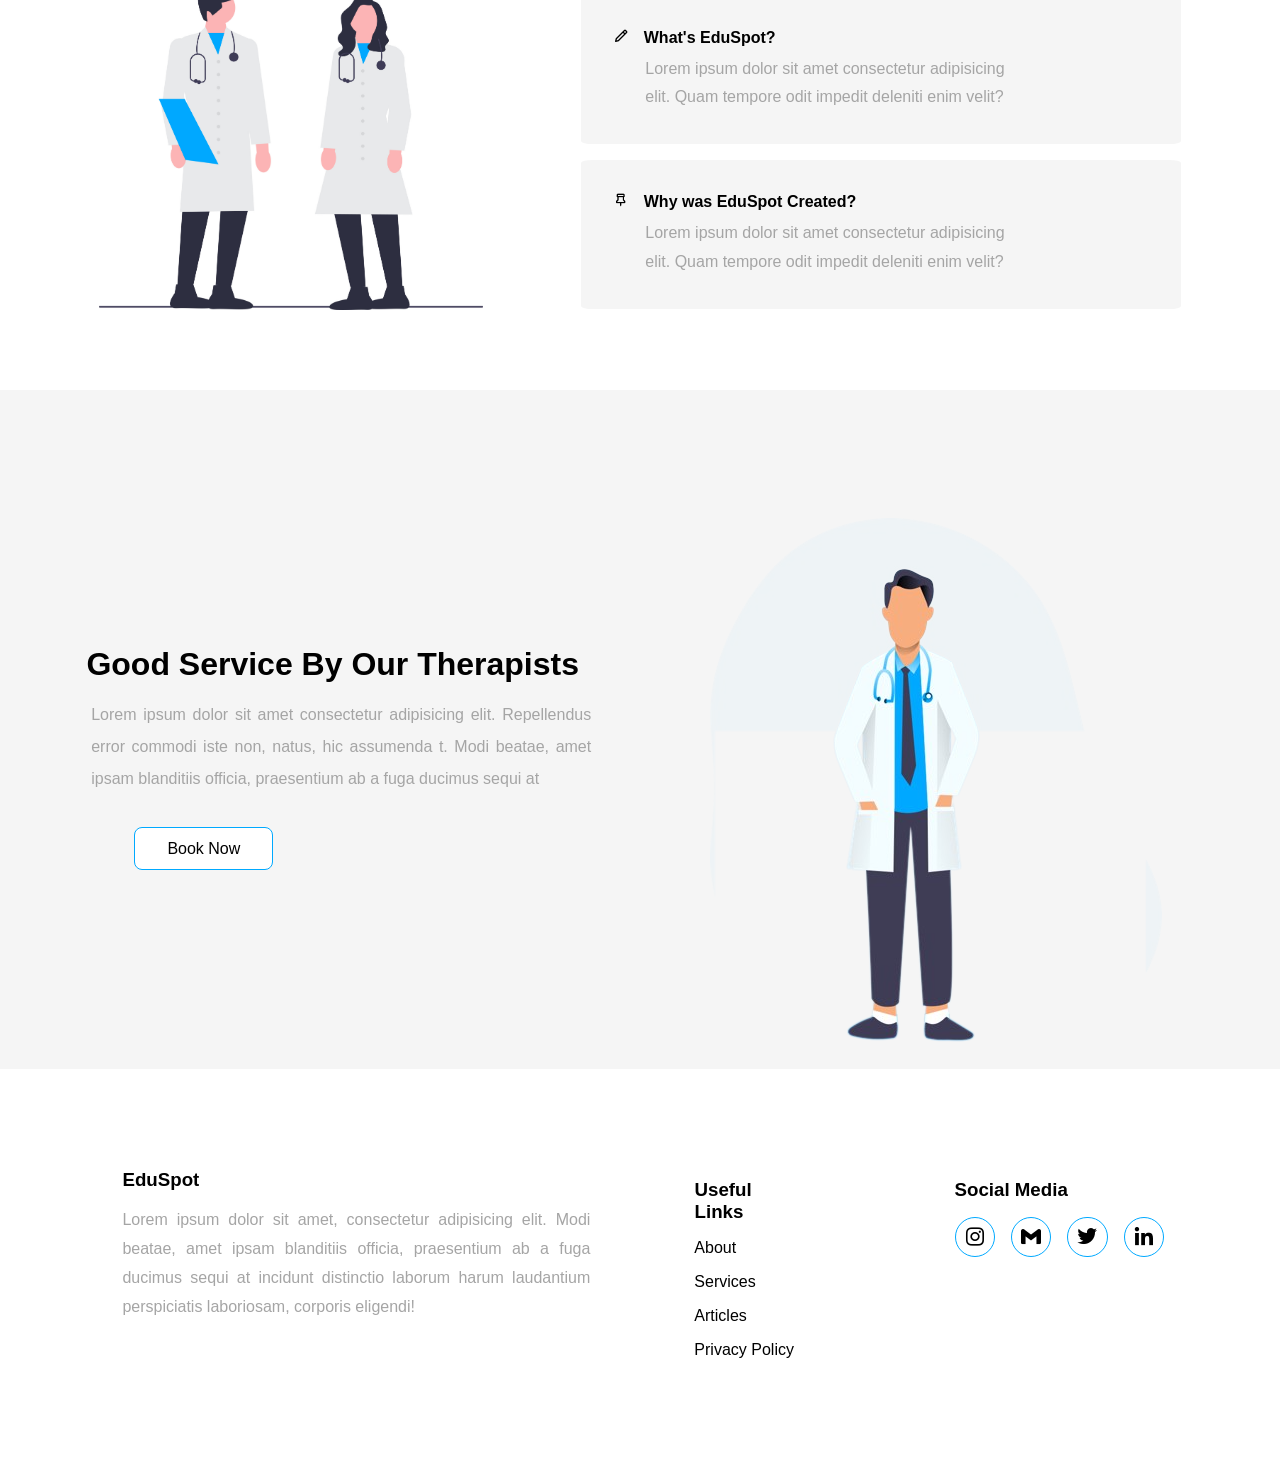
==== commit 1b379897: "Cool" ====
--- a/index.html
+++ b/index.html
@@ -11,7 +11,7 @@
 <body>
     <header>
         <div class="EduSpot-Logo">
-            <h1><a href="index.html">Eduspot</a></h1>
+            <h1><a href="index.html">EduSpot</a></h1>
         </div>
         <div class="EduSpot-Menu">
             <ul>
@@ -49,7 +49,7 @@
                 </div>
                 
                 <div class="cardView">
-                    <i class='bx bx-universal-access' ></i>
+                    <i class='bx bx-universal-access'></i>
                     <h4>Therapy Enrollment</h4>
                     <p>Lorem ipsum dolor sit amet consectetur adipisicing elit.</p>
                 </div>
--- a/Style/indexStyle.css
+++ b/Style/indexStyle.css
@@ -199,13 +199,13 @@
     margin-top: 5em;
 }
 .DanHeng h2{
-    margin-left: 0.5em;
+    margin-left: -1em;
     margin-top: 4em;
     font-size: 2em;
 }
 
 .DanHeng p {
-    margin-left: 1em;
+    margin-left: -1.7em;
     margin-top: 1em;
     width: 500px;
     color: var(--p-color);
@@ -244,7 +244,7 @@
 }
 
 .Footer-Links li{
-    margin-top: 0.8em;
+    margin-top: 1em;
     margin-left: 3.5em;
 }
 
@@ -257,7 +257,7 @@
 }
 
 .Footer-Contacts{
-    margin-left: 3em;
+    margin-left: 9.5em;
     margin-top: 0.6em;
 }
 
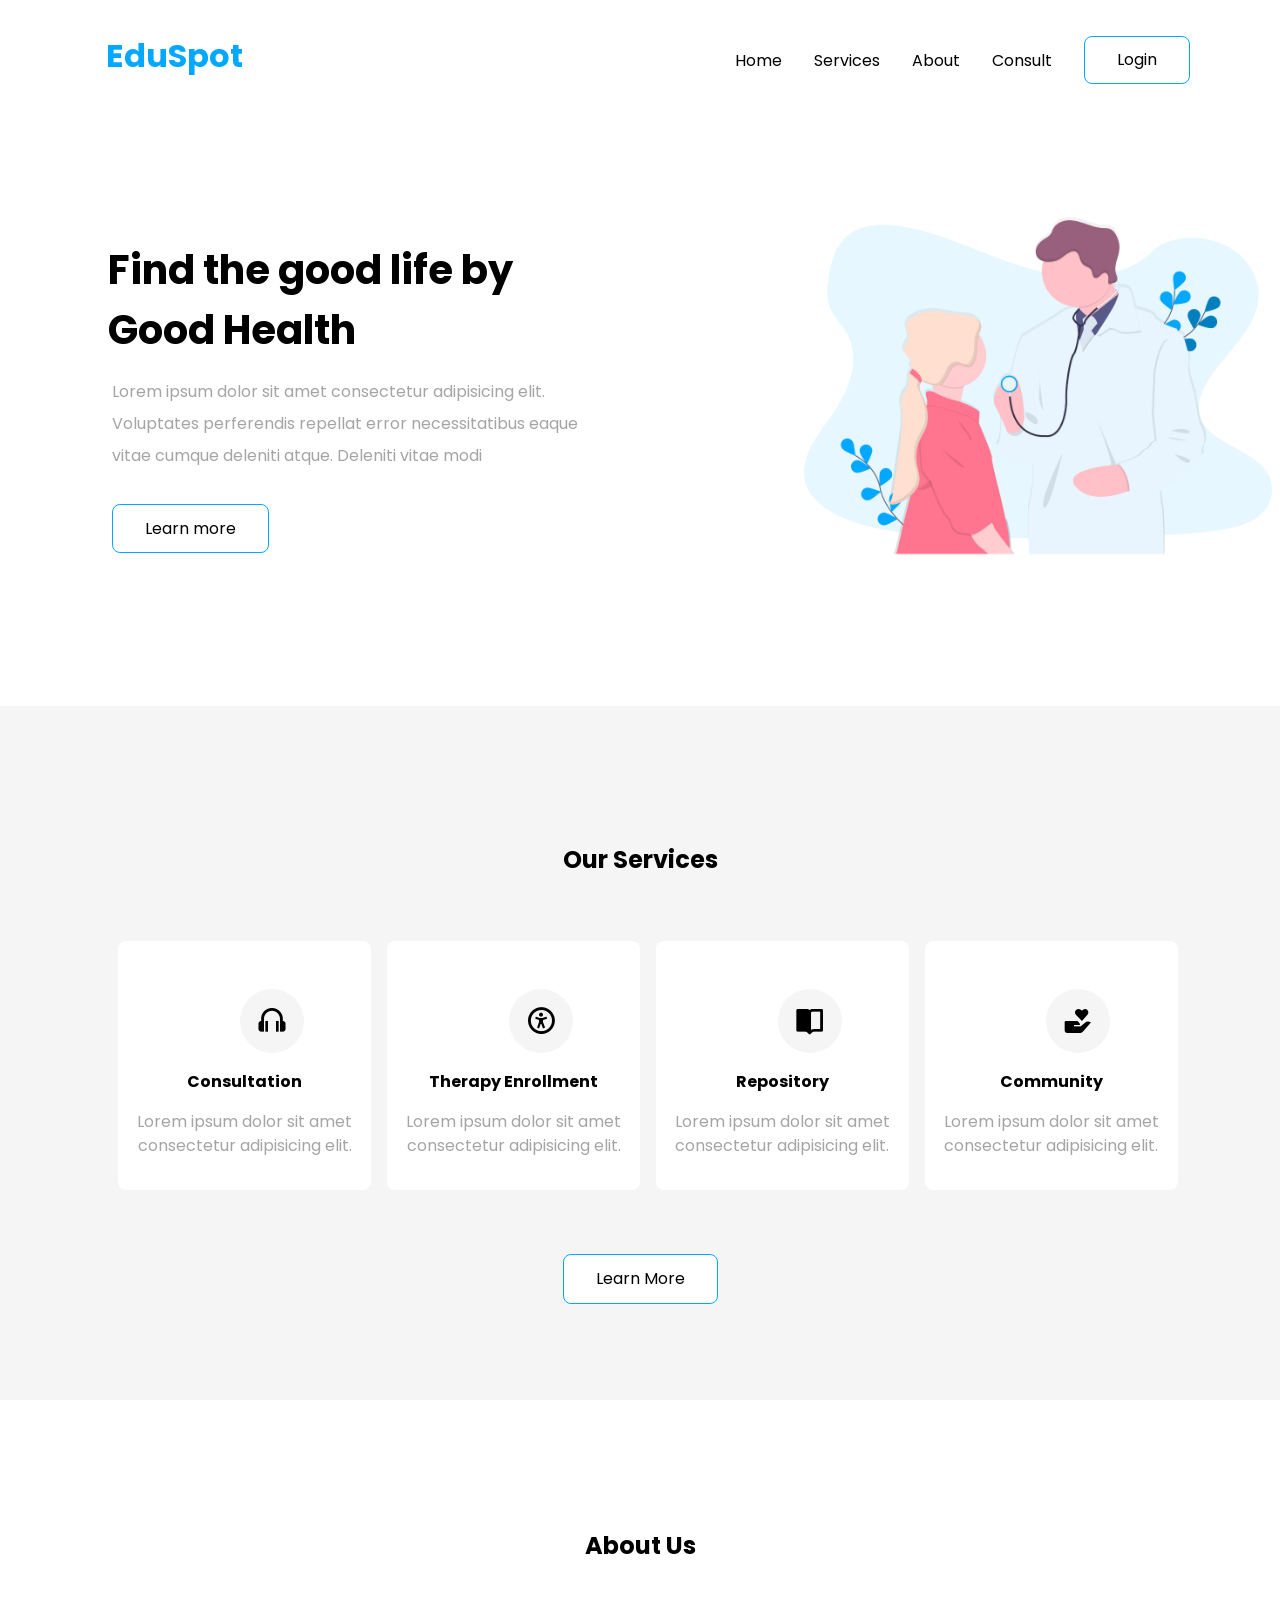
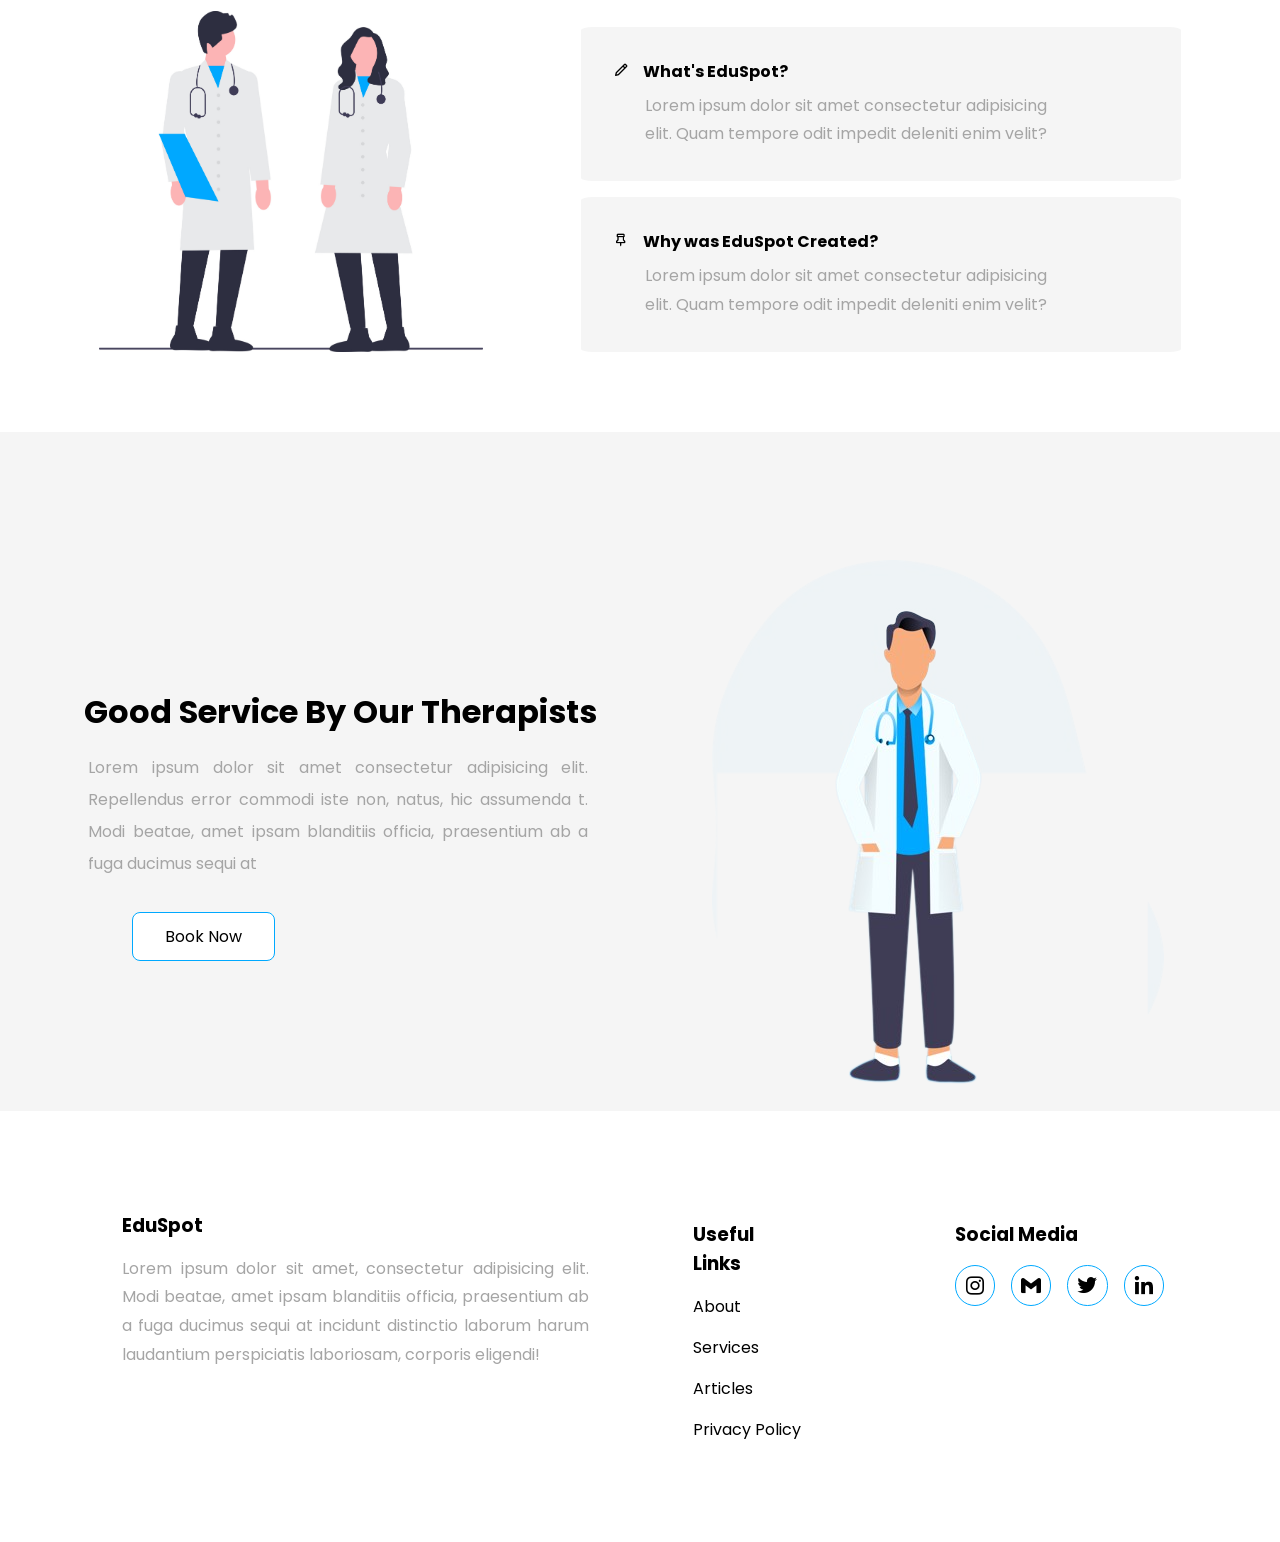
==== commit d806f8b8: "Cool" ====
--- a/index.html
+++ b/index.html
@@ -4,8 +4,19 @@
     <meta charset="UTF-8">
     <meta name="viewport" content="width=device-width, initial-scale=1.0">
     <title>EduSpot</title>
+
+    <!-- CSS -->
     <link rel="stylesheet" href="Style/indexStyle.css">
+
+    <!-- Boxicons -->
     <link rel="stylesheet" href="https://unpkg.com/boxicons@latest/css/boxicons.min.css">
+
+    <!-- Google Font -->
+    <link rel="preconnect" href="https://fonts.googleapis.com">
+    <link rel="preconnect" href="https://fonts.gstatic.com" crossorigin>
+    <link href="https://fonts.googleapis.com/css2?family=Kanit:wght@400;500&family=Poppins:ital,wght@0,100;0,200;0,300;0,400;0,500;0,600;0,700;0,800;0,900;1,100;1,200;1,300;1,400;1,500;1,600;1,700;1,800;1,900&display=swap" rel="stylesheet">
+    
+    <!-- Web Icon -->
     <link rel="icon" href="">
 </head>
 <body>
--- a/Style/indexStyle.css
+++ b/Style/indexStyle.css
@@ -7,7 +7,7 @@
     margin: 0;
     padding: 0;
     scroll-behavior: smooth;
-    font-family: sans-serif;
+    font-family: 'Poppins', sans-serif;
     list-style: none;
     text-decoration: none;
     box-sizing: border-box;
@@ -26,6 +26,9 @@
 }
 p {
     color: var(--p-color);
+}
+button {
+    cursor: pointer;
 }
 header{
     display: flex;
@@ -33,6 +36,7 @@
     align-items: center;
     background-color: white;
     position: fixed;
+    top: 0;
     padding: 2rem 7%;
     width: 100%;
 }
@@ -72,13 +76,24 @@
     padding: 0.7em 2em;
     border-radius: 0.5em;
     transition: 0.5s;
-    cursor: pointer;
-}
+}
+
 .btnLogin:hover{
     background-color: var(--base-color);
     color: white !important;
     transition: 0.5s;
 }
+.btnSubmit {
+    background-color: var(--base-color);
+    color: white;
+    border: none;
+    outline: none;
+    border-radius: 0.5em;
+    padding: 0.7em 2em;
+    transition: 0.5s;
+    box-shadow: 0 0 10px rgba(0, 0, 0, 0.1);
+}
+
 .hero{
     padding-top: 10em;
 }
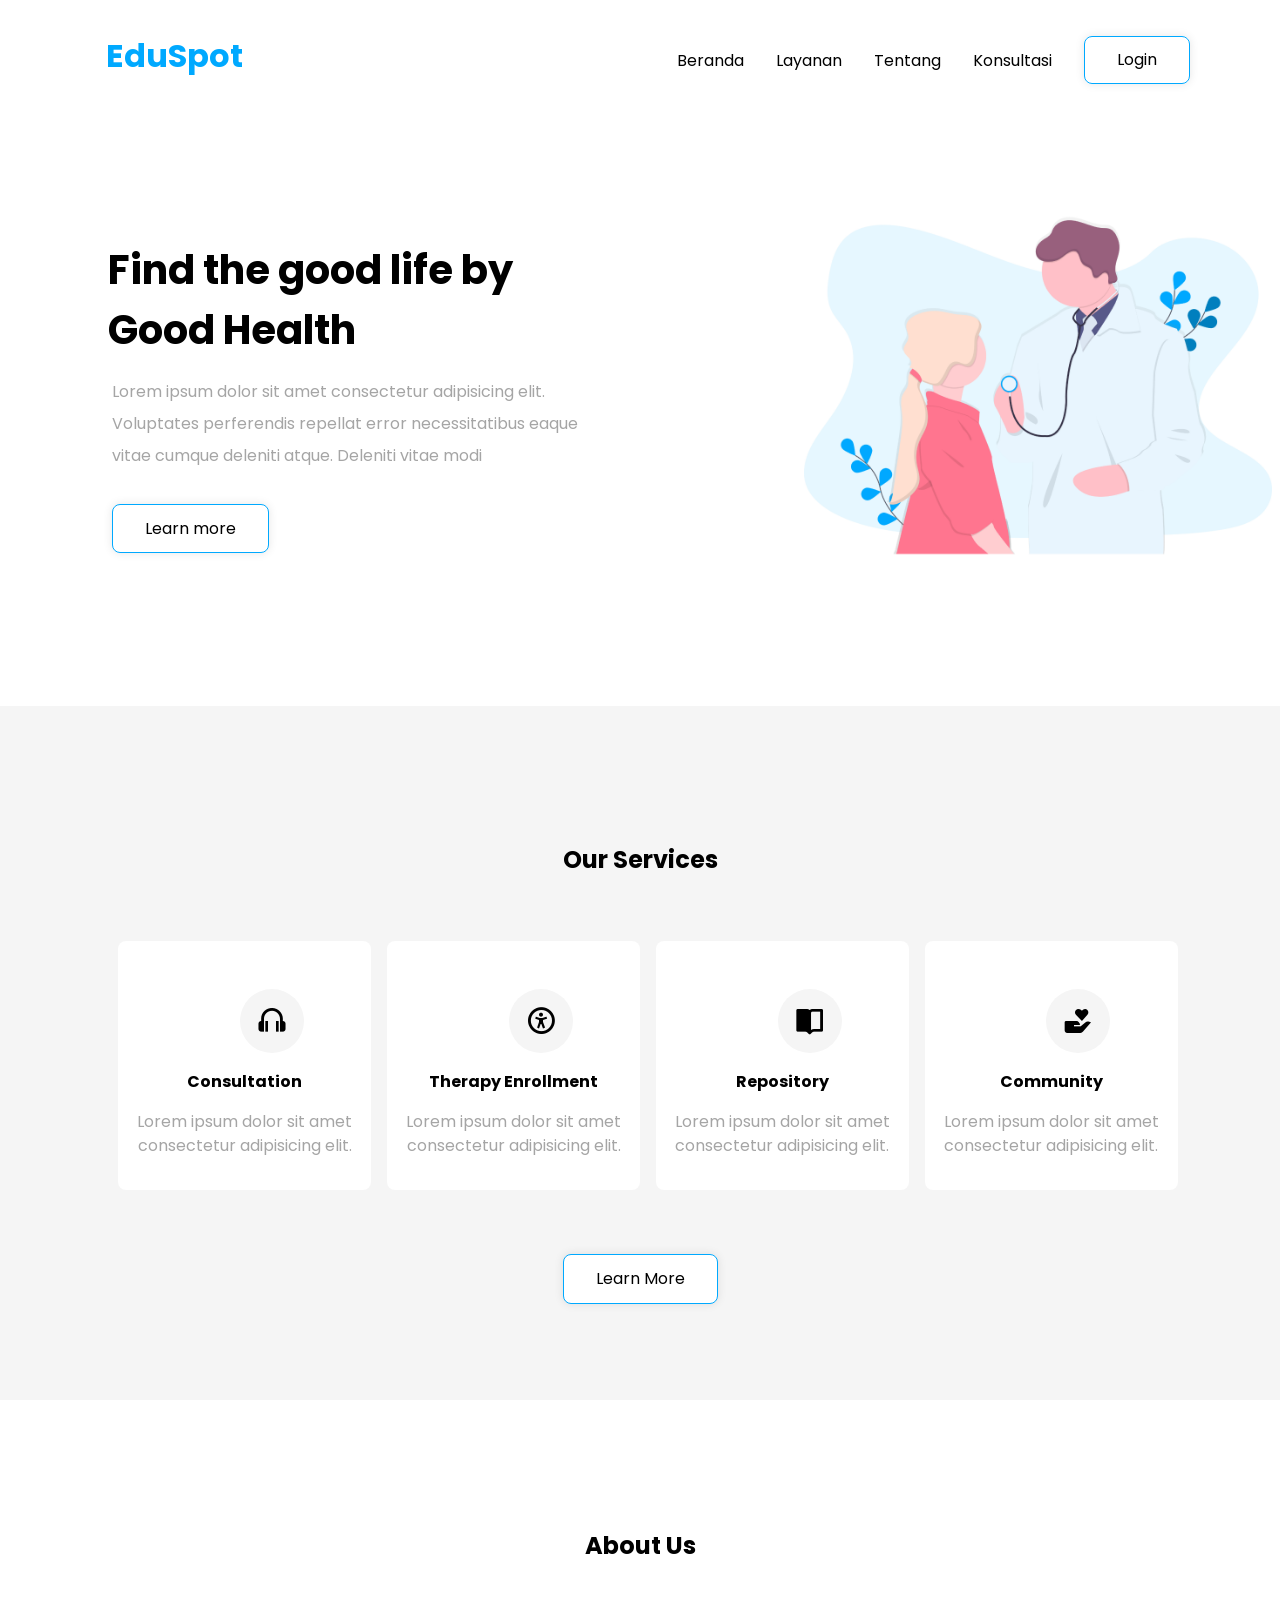
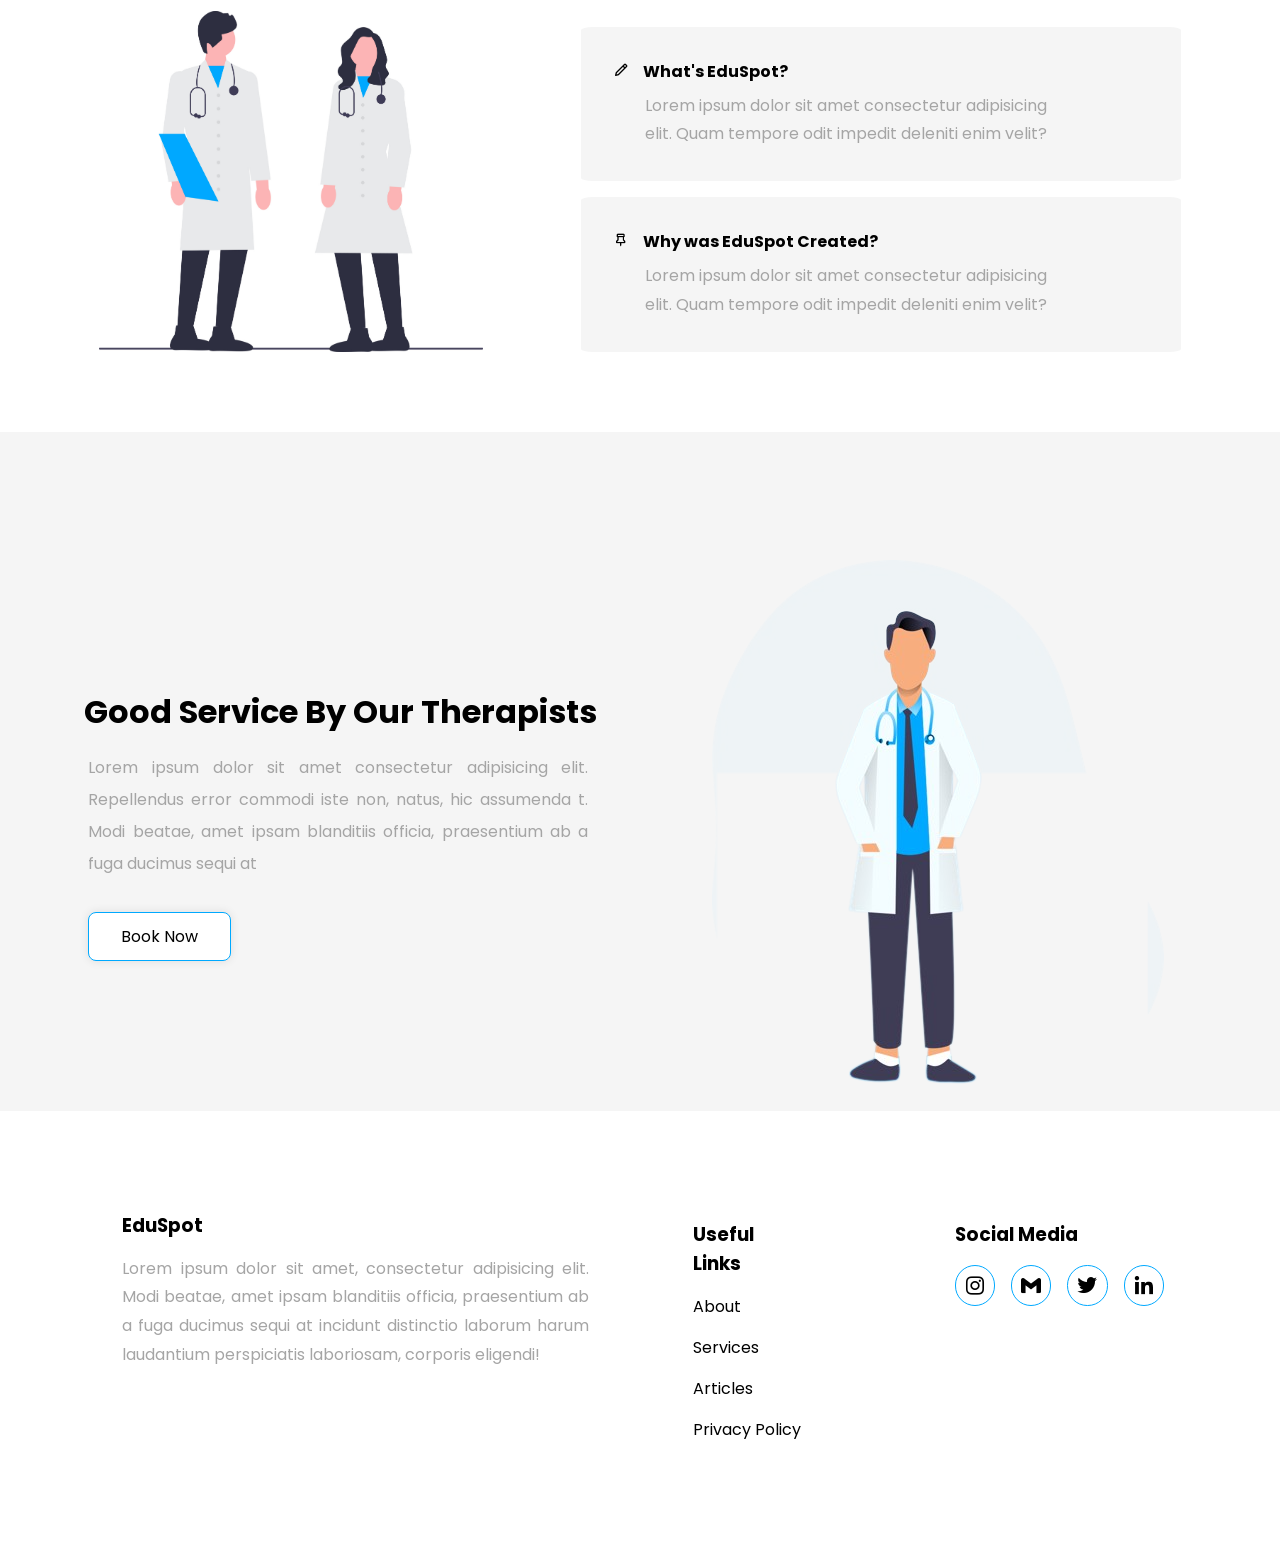
==== commit 1ead12a8: "Cool" ====
--- a/index.html
+++ b/index.html
@@ -26,10 +26,10 @@
         </div>
         <div class="EduSpot-Menu">
             <ul>
-                <li><a href="#">Home</a></li>
-                <li><a href="#Service">Services</a></li>
-                <li><a href="#about">About</a></li>
-                <li><a href="#consult">Consult</a></li>
+                <li><a href="#">Beranda</a></li>
+                <li><a href="#Service">Layanan</a></li>
+                <li><a href="#about">Tentang</a></li>
+                <li><a href="#consult">Konsultasi</a></li>
                 <li><a href="login.html" class="btnLogin">Login</a></li>
             </ul>
         </div>
--- a/Style/indexStyle.css
+++ b/Style/indexStyle.css
@@ -76,22 +76,31 @@
     padding: 0.7em 2em;
     border-radius: 0.5em;
     transition: 0.5s;
+    box-shadow: 0 0 10px rgba(0, 0, 0, 0.1);
 }
 
 .btnLogin:hover{
     background-color: var(--base-color);
     color: white !important;
-    transition: 0.5s;
 }
 .btnSubmit {
+    width: 100%;
+    font-size: 1em;
     background-color: var(--base-color);
     color: white;
     border: none;
-    outline: none;
     border-radius: 0.5em;
-    padding: 0.7em 2em;
-    transition: 0.5s;
+    padding: 12px 37px;
     box-shadow: 0 0 10px rgba(0, 0, 0, 0.1);
+    margin-left: 0em;
+}
+
+.btnSubmit:hover {
+    background-color: white;
+    border: 2px solid var(--base-color);
+    color: black !important;
+    transform: none;
+    transition: 0.5s;
 }
 
 .hero{
@@ -230,7 +239,7 @@
 }
 
 .DanHeng button {
-    margin-left: 1em;
+    margin-left: -1.7em;
     cursor: pointer;
 }
 
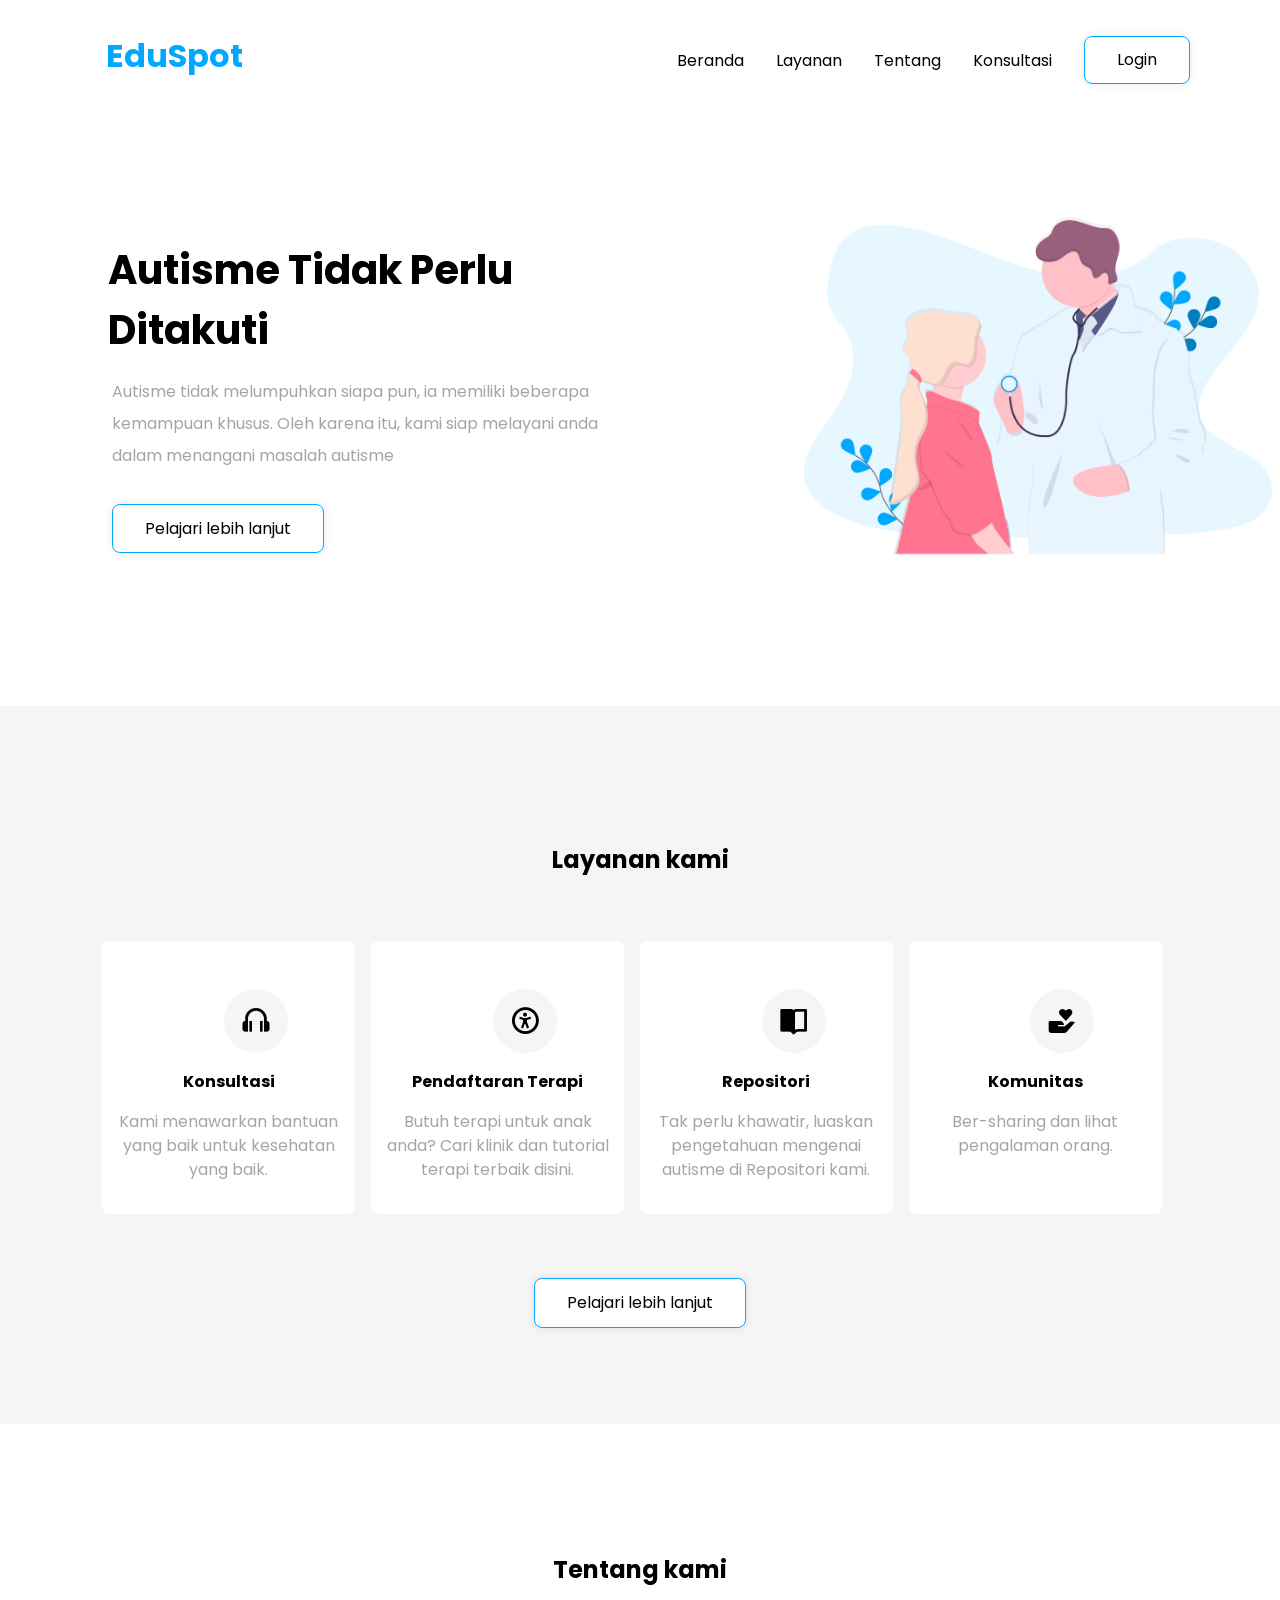
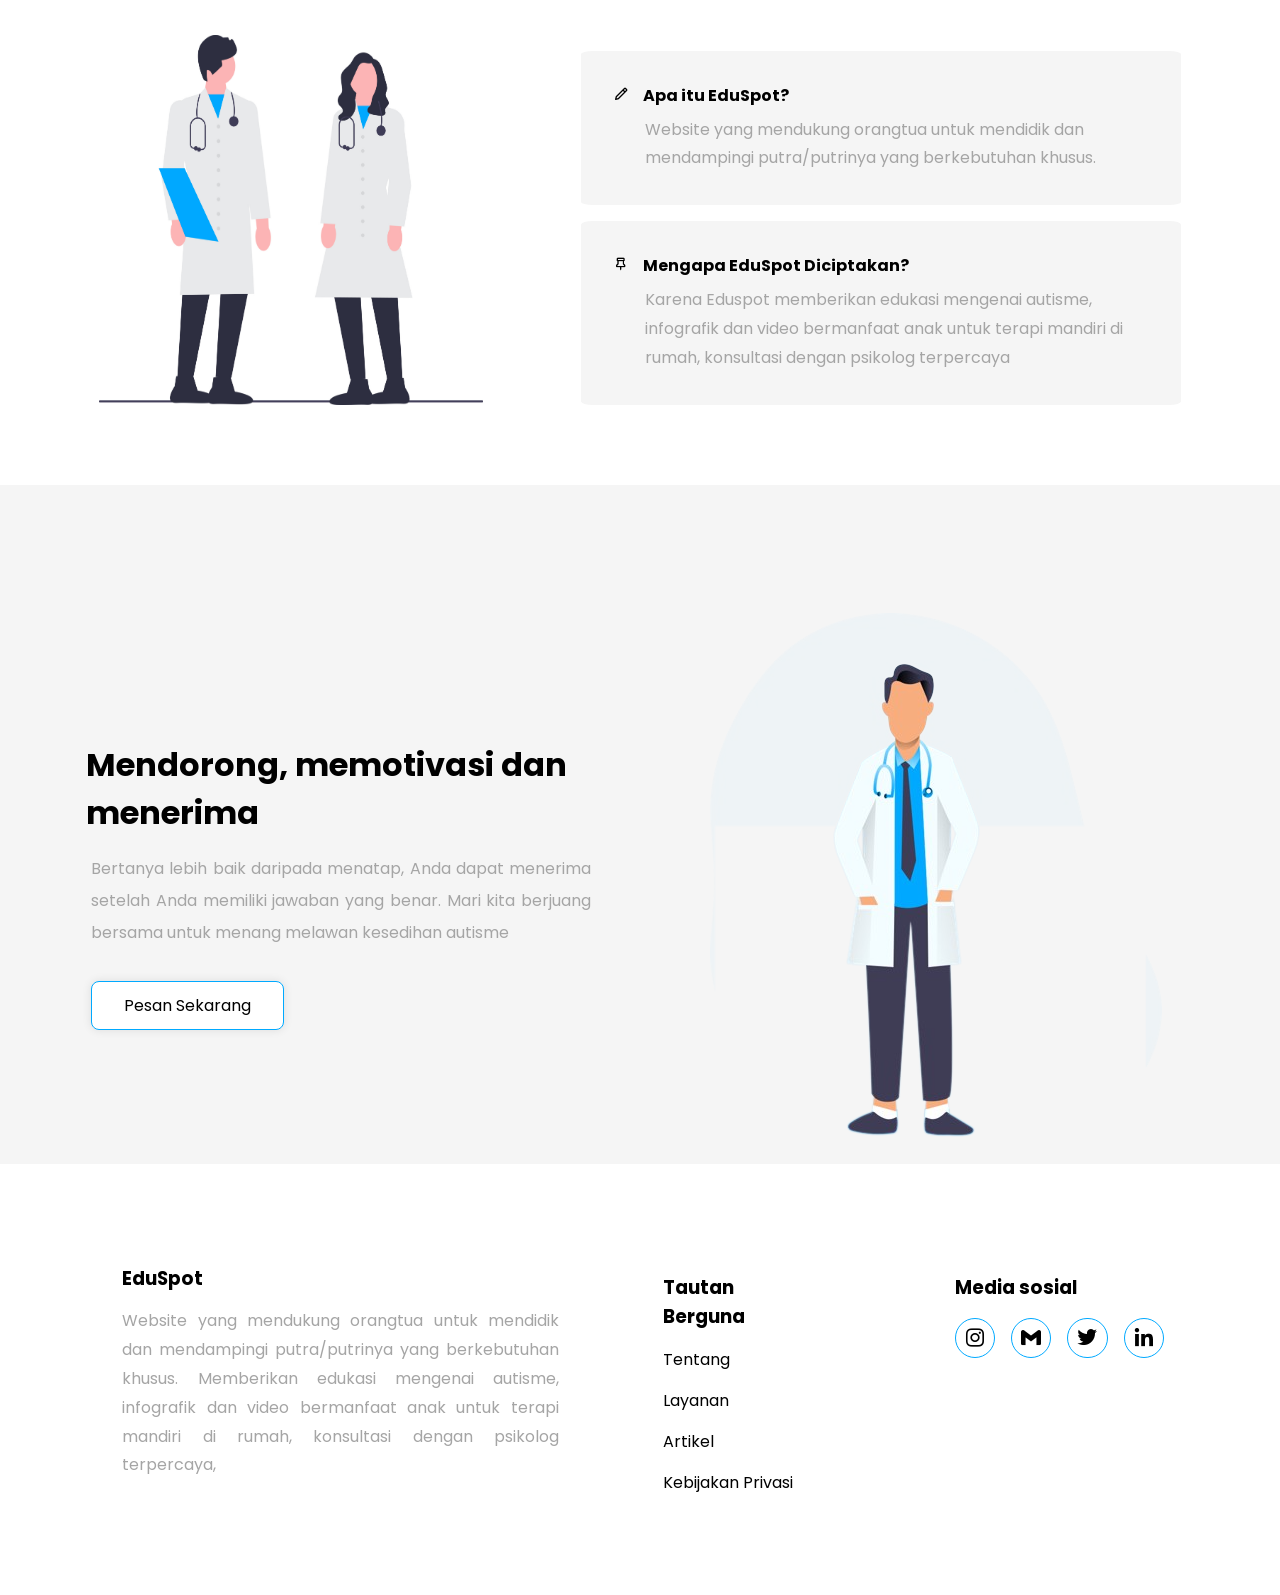
==== commit 1241f20a: "Cool" ====
--- a/index.html
+++ b/index.html
@@ -18,6 +18,9 @@
     
     <!-- Web Icon -->
     <link rel="icon" href="">
+
+    <!-- transisi -->
+    <link rel="stylesheet" href="https://unpkg.com/aos@next/dist/aos.css" />
 </head>
 <body>
     <header>
@@ -37,11 +40,11 @@
 
     <article>
             
-        <section class="Lorentza">
+        <section class="Lorentza" data-aos="fade-up" data-aos-duration="1500">
         <div class="hero">
-            <h1>Find the good life by <br>Good Health</h1>
-            <p>Lorem ipsum dolor sit amet consectetur adipisicing elit. Voluptates perferendis repellat error necessitatibus eaque vitae cumque deleniti atque. Deleniti vitae modi</p>
-            <button class="btnLogin oreh resize">Learn more</button>
+            <h1>Autisme Tidak Perlu <br>Ditakuti</h1>
+            <p>Autisme tidak melumpuhkan siapa pun, ia memiliki beberapa kemampuan khusus. Oleh karena itu, kami siap melayani anda dalam menangani masalah autisme</p>
+            <button class="btnLogin oreh resize">Pelajari lebih lanjut</button>
         </div>
         <div class="Meow">
             <img src="Img/docrot.png" alt="">
@@ -49,55 +52,56 @@
             </section>
 
         
-        <section class="Fateeh" id="Service">
-            <h2>Our Services</h2>
+        <section class="Fateeh" id="Service" data-aos="fade-up" data-aos-duration="1500">
+            <h2>Layanan kami</h2>
             <div class="Service-List">
                 
                 <div class="cardView">
                     <i class='bx bx-headphone'></i>
-                    <h4>Consultation</h4>
-                    <p>Lorem ipsum dolor sit amet consectetur adipisicing elit.</p>
+                    <h4>Konsultasi</h4>
+                    <p>Kami menawarkan bantuan yang baik untuk kesehatan <br>yang baik.</p>
                 </div>
                 
                 <div class="cardView">
                     <i class='bx bx-universal-access'></i>
-                    <h4>Therapy Enrollment</h4>
-                    <p>Lorem ipsum dolor sit amet consectetur adipisicing elit.</p>
+                    <h4>Pendaftaran Terapi</h4>
+                    <p>Butuh terapi untuk anak anda? Cari klinik dan tutorial terapi terbaik disini.</p>
                 </div>
                 <div class="cardView">
                     <i class='bx bxs-book-open' ></i>
-                    <h4>Repository</h4>
-                    <p>Lorem ipsum dolor sit amet consectetur adipisicing elit.</p>
+                    <h4>Repositori</h4>
+                    <p>Tak perlu khawatir, luaskan pengetahuan mengenai autisme di Repositori kami.</p>
                 </div>
                 <div class="cardView">
                     <i class='bx bxs-donate-heart'></i>
-                    <h4>Community</h4>
-                    <p>Lorem ipsum dolor sit amet consectetur adipisicing elit.</p>
+                    <h4>Komunitas</h4>
+                    <p>Ber-sharing dan lihat pengalaman orang.</p>
                 </div>
             </div>
             <div class="center">
-                <button class="btnLogin resize">Learn More</button>
+                <button class="btnLogin resize">Pelajari lebih lanjut</button>
             </div>
             
         </section>
 
 
-        <section id="about">
-            <h2>About Us</h2>
+        <section id="about" data-aos="fade-up" data-aos-duration="1500">
+            <h2>Tentang kami</h2>
             <div class="flex" style="justify-content: space-evenly;">
                 <img src="Img/Docto2.jpeg" alt="">
                 <div class="AboutList">
     
                     <div class="AboutCard">
                         <i class='bx bx-pencil' ></i>
-                        <b>What's EduSpot?</b>
-                        <p>Lorem ipsum dolor sit amet consectetur adipisicing <br>elit. Quam tempore odit impedit deleniti enim velit? </p>
+                        <b>Apa itu EduSpot?</b>
+                        <p>Website yang mendukung orangtua untuk mendidik dan mendampingi putra/putrinya yang berkebutuhan khusus.</p>
                     </div>
     
                     <div class="AboutCard">
                         <i class='bx bx-pin' ></i>
-                        <b>Why was EduSpot Created?</b>
-                        <p>Lorem ipsum dolor sit amet consectetur adipisicing <br>elit. Quam tempore odit impedit deleniti enim velit? </p>
+                        <b>Mengapa EduSpot Diciptakan?</b>
+                        <p> Karena Eduspot memberikan edukasi mengenai autisme, infografik dan video bermanfaat anak untuk 
+                            terapi mandiri di rumah, konsultasi dengan psikolog terpercaya </p>
                     </div>
                     
                 </div>
@@ -105,14 +109,14 @@
             
         </section>
         
-        <section class="Ambraise" id="consult">
+        <section class="Ambraise" id="consult" data-aos="fade-up" data-aos-duration="1500">
             <div class="flex" style="justify-content: space-evenly;">
                 <div class="DanHeng">
-                    <h2>Good Service By Our Therapists</h2>
+                    <h2>Mendorong, memotivasi dan <br>menerima</h2>
                     <p>
-                        Lorem ipsum dolor sit amet consectetur adipisicing elit. Repellendus error commodi iste non, natus, hic assumenda t. Modi beatae, amet ipsam blanditiis officia, praesentium ab a fuga ducimus sequi at
+                        Bertanya lebih baik daripada menatap, Anda dapat menerima setelah Anda memiliki jawaban yang benar. Mari kita berjuang bersama untuk menang melawan kesedihan autisme
                     </p>
-                    <a href="login.html"><button class="btnLogin resize">Book Now</button></a>
+                    <a href="login.html"><button class="btnLogin resize">Pesan Sekarang</button></a>
                 </div>
                 <img src="Img/Doctor3.png" alt="">
             </div>
@@ -122,19 +126,21 @@
     <footer>
         <div class="Footer-About">
             <h3>EduSpot</h3>
-            <p>Lorem ipsum dolor sit amet, consectetur adipisicing elit. Modi beatae, amet ipsam blanditiis officia, praesentium ab a fuga ducimus sequi at incidunt distinctio laborum harum laudantium perspiciatis laboriosam, corporis eligendi!</p>
+            <p>Website yang mendukung orangtua untuk mendidik dan mendampingi putra/putrinya yang berkebutuhan khusus.
+              Memberikan edukasi mengenai autisme, infografik dan video bermanfaat anak untuk 
+                terapi mandiri di rumah, konsultasi dengan psikolog terpercaya, </p>
         </div>
         <div class="Footer-Links">
-            <h3>Useful Links</h3>
+            <h3>Tautan Berguna</h3>
             <ul>
-                <li><a href="">About</a></li>
-                <li><a href="">Services</a></li>
-                <li><a href="">Articles</a></li>
-                <li><a href="">Privacy Policy</a></li>
+                <li><a href="#about">Tentang</a></li>
+                <li><a href="#Service">Layanan</a></li>
+                <li><a href="">Artikel</a></li>
+                <li><a href="">Kebijakan Privasi</a></li>
             </ul>
         </div>
         <div class="Footer-Contacts">
-            <h3>Social Media</h3>
+            <h3>Media sosial</h3>
             <ul>
                 <li><a href=""><i class='bx bxl-instagram' ></i></a></li>
                 <li><a href=""><i class='bx bxl-gmail' ></i></a></li>
@@ -143,5 +149,10 @@
             </ul>
         </div>
     </footer>
+
+    <script src="https://unpkg.com/aos@next/dist/aos.js"></script>
+	  <script>
+	    AOS.init();
+	  </script>
 </body>
 </html>
--- a/Style/indexStyle.css
+++ b/Style/indexStyle.css
@@ -88,7 +88,7 @@
     font-size: 1em;
     background-color: var(--base-color);
     color: white;
-    border: none;
+    border: transparent;
     border-radius: 0.5em;
     padding: 12px 37px;
     box-shadow: 0 0 10px rgba(0, 0, 0, 0.1);
@@ -156,9 +156,10 @@
 }
 
 .cardView {
+    width: 40%;
     background-color: white;
     border-radius: 0.5em;
-    margin-left: 1em;
+    margin-right: 1em;
 }
 
 .cardView i{
